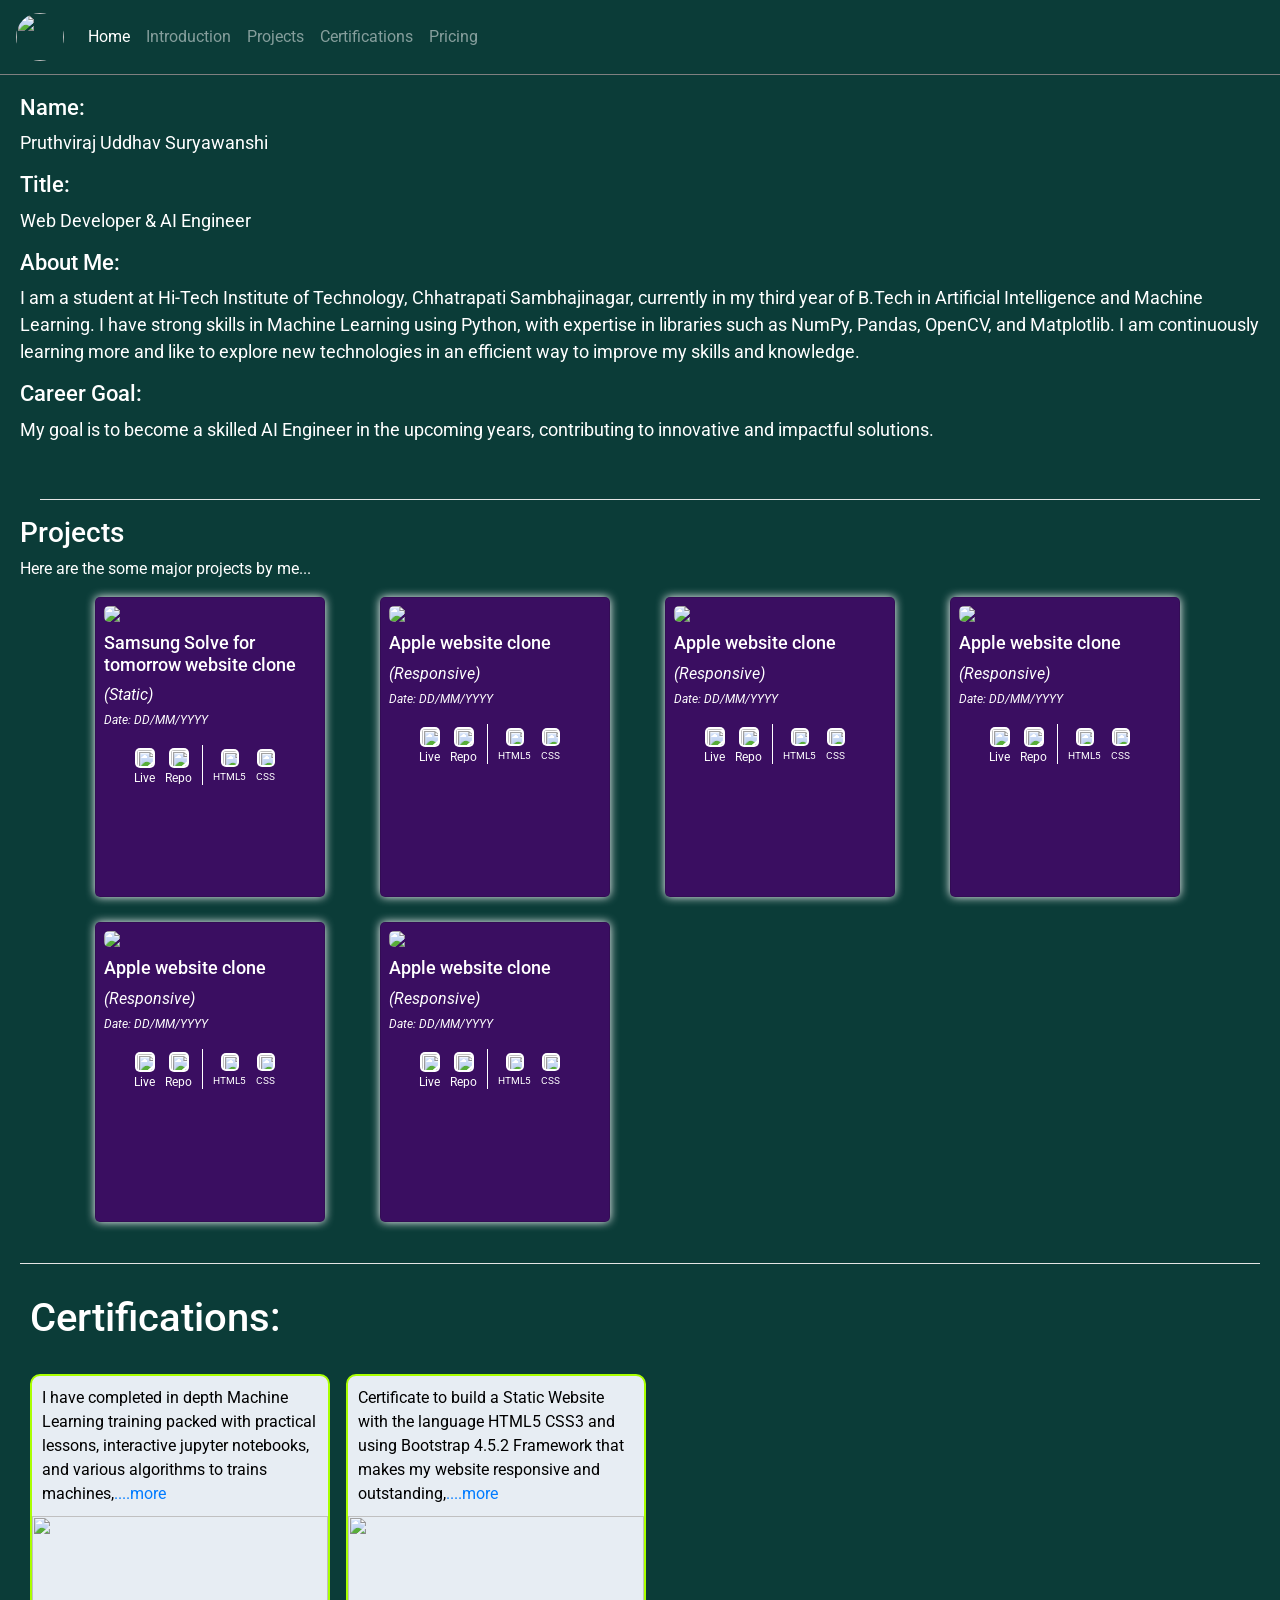
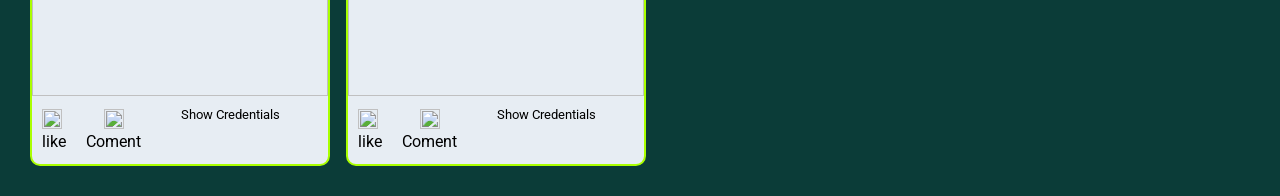
==== porfolio website.html @ 22ed7386 "Add files via upload" ====
<!DOCTYPE html>
<html>

<head> 
    <link rel="stylesheet" href="https://stackpath.bootstrapcdn.com/bootstrap/4.5.2/css/bootstrap.min.css" integrity="sha384-JcKb8q3iqJ61gNV9KGb8thSsNjpSL0n8PARn9HuZOnIxN0hoP+VmmDGMN5t9UJ0Z" crossorigin="anonymous" />
    <link rel="stylesheet" href="Style.css">
    <script src="https://code.jquery.com/jquery-3.5.1.slim.min.js" integrity="sha384-DfXdz2htPH0lsSSs5nCTpuj/zy4C+OGpamoFVy38MVBnE+IbbVYUew+OrCXaRkfj" crossorigin="anonymous"></script>
    <script src="https://cdn.jsdelivr.net/npm/popper.js@1.16.1/dist/umd/popper.min.js" integrity="sha384-9/reFTGAW83EW2RDu2S0VKaIzap3H66lZH81PoYlFhbGU+6BZp6G7niu735Sk7lN" crossorigin="anonymous"></script>
    <script src="https://stackpath.bootstrapcdn.com/bootstrap/4.5.2/js/bootstrap.min.js" integrity="sha384-B4gt1jrGC7Jh4AgTPSdUtOBvfO8shuf57BaghqFfPlYxofvL8/KUEfYiJOMMV+rV" crossorigin="anonymous"></script>

    <title>
        Portfolio website
    </title>
</head>

<body>
    
    <div class="main-content">
        <div>
            <nav class="navbar navbar-expand-lg navbar-dark navbar-bg">
                <a class="navbar-brand nav-image" href="#">
                    <img src="https://res.cloudinary.com/dv4e9ra84/image/upload/v1754597103/Pruthvi_profile_photo_z11ssx.jpg" />
                </a>
                <button class="navbar-toggler navbar-button" type="button" data-toggle="collapse" data-target="#navbarNav" aria-controls="navbarNav" aria-expanded="false" aria-label="Toggle navigation">
                    <span class="navbar-toggler-icon"></span>
                </button>
                <div class="collapse navbar-collapse" id="navbarNav">
                    <ul class="navbar-nav">
                        <li class="nav-item active">
                            <a class="nav-link" href="#">Home <span class="sr-only">(current)</span></a>
                        </li>
                        <li class="nav-item">
                            <a class="nav-link" href="#">Introduction</a>
                        </li>
                        <li class="nav-item">
                            <a class="nav-link" href="#do-section-projects">Projects</a>
                        </li>
                        <li class="nav-item">
                            <a class="nav-link" href="#certifications">Certifications</a>
                        </li>
                        <li class="nav-item">
                            <a class="nav-link" href="#">Pricing</a>
                        </li>
                    </ul>
                </div>
            </nav>
        </div>
 
        <div id="introduction">
            <div class="introduction">
                <div class="details">
                    <h1>Name: </h1>
                    <p>Pruthviraj Uddhav Suryawanshi</p>
                    <h1>Title: </h1>
                    <p>Web Developer & AI Engineer</p>
                    <h1>About Me:</h1>
                    <p>I am a student at Hi-Tech Institute of Technology, Chhatrapati Sambhajinagar, currently in my third year of B.Tech in Artificial Intelligence and Machine Learning. I have strong skills in Machine Learning using Python, with expertise in libraries such as NumPy, Pandas, OpenCV, and Matplotlib. I am continuously learning more and like to explore new technologies in an efficient way to improve my skills and knowledge.</p>
                    <h1>Career Goal:</h1>
                    <p>My goal is to become a skilled AI Engineer in the upcoming years, contributing to innovative and impactful solutions.</p>
                </div>
            </div>
        </div>

         

        <div id="do-section-projects">
            <div class="projects-div">
                <hr>
                <h1>Projects</h1>
                <p>Here are the some major projects by me...</p>
                <div class="container">
                    <div class="row">
                        <div class="col-10 col-lg-4 col-md-5 col-xl-3">
                            <div class="card">
                                <div class="d-flex flex-column">
                                    <img src="https://res.cloudinary.com/dv4e9ra84/image/upload/v1754599072/Screenshot_2025-08-08_020709_fhqlsc.png" />
                                    <div class="card-text">
                                        <h1>Samsung Solve for tomorrow website clone</h1>
                                        <p>(Static)</p>
                                        <p class="date">Date: DD/MM/YYYY</p>
                                    </div>
                                    <div class="git-container d-flex flex-row">
                                        <div class="git-two d-flex">
                                            <div>
                                                <div class="git-live">
                                                    <a href="https://pruthvirajsuryawanshi.github.io/samsung-solve-for-tomorrow-clone/" target="_blank">
                                                        <img src="https://res.cloudinary.com/dv4e9ra84/image/upload/v1754654817/social_rennwi.png" class="git-image" />
                                                        <br>
                                                        <p>Live</p>
                                                    </a>
                                                </div>
                                            </div>
                                            <div>
                                                <div class="git-live">
                                                    <a href="https://github.com/Pruthvirajsuryawanshi/samsung-solve-for-tomorrow-clone" target="_blank">
                                                        <img src="https://res.cloudinary.com/dv4e9ra84/image/upload/v1754654817/social_rennwi.png" class="git-image" />
                                                        <br>
                                                        <p>Repo</p>
                                                    </a>
                                                </div>
                                            </div>
                                        </div>
                                        <div class="vertical-line"></div>
                                        <div class="languages-use d-flex flex-column">
                                            <div class="language-div d-flex flex-row">
                                                <div class="language">
                                                    <img src="https://res.cloudinary.com/dv4e9ra84/image/upload/v1754656137/html_hclgpq.png" class="language-image" />
                                                    <br>
                                                    <p>HTML5</p>
                                                </div>
                                                <div class="language">
                                                    <img src="https://res.cloudinary.com/dv4e9ra84/image/upload/v1754656137/html_hclgpq.png" class="language-image" />
                                                    <br>
                                                    <p>CSS</p>
                                                </div>
                                            </div>
                                        </div>
                                    </div>
                                </div>
                            </div>
                        </div>
                         
                        <div class="col-10 col-lg-4 col-md-5 col-xl-3">
                            <div class="card">
                                <div class="d-flex flex-column">
                                    <img src="https://res.cloudinary.com/dv4e9ra84/image/upload/v1754654319/Screenshot_2025-08-08_172454_yyewd1.png" />
                                    <div class="card-text">
                                        <h1>Apple website clone</h1>
                                        <p>(Responsive)</p>
                                        <p class="date">Date: DD/MM/YYYY</p>
                                    </div>
                                    <div class="git-container d-flex flex-row">
                                        <div class="git-two d-flex">
                                            <div>
                                                <div class="git-live">
                                                    <a href="https://pruthvirajsuryawanshi.github.io/apple.com-clone-website/" target="_blank">
                                                        <img src="https://res.cloudinary.com/dv4e9ra84/image/upload/v1754654817/social_rennwi.png" class="git-image" />
                                                        <br>
                                                        <p>Live</p>
                                                    </a>
                                                </div>
                                            </div>
                                            <div>
                                                <div class="git-live">
                                                    <a href="https://github.com/Pruthvirajsuryawanshi/samsung-solve-for-tomorrow-clone" target="_blank">
                                                        <img src="https://res.cloudinary.com/dv4e9ra84/image/upload/v1754654817/social_rennwi.png" class="git-image" />
                                                        <br>
                                                        <p>Repo</p>
                                                    </a>
                                                </div>
                                            </div>
                                        </div>
                                        <div class="vertical-line"></div>
                                        <div class="languages-use d-flex flex-column">
                                            <div class="language-div d-flex flex-row">
                                                <div class="language">
                                                    <img src="https://res.cloudinary.com/dv4e9ra84/image/upload/v1754656137/html_hclgpq.png" class="language-image" />
                                                    <br>
                                                    <p>HTML5</p>
                                                </div>
                                                <div class="language">
                                                    <img src="https://res.cloudinary.com/dv4e9ra84/image/upload/v1754656137/html_hclgpq.png" class="language-image" />
                                                    <br>
                                                    <p>CSS</p>
                                                </div>
                                            </div>
                                        </div>
                                    </div>
                                </div>
                            </div>
                        </div>
                        <div class="col-10 col-lg-4 col-md-5 col-xl-3">
                            <div class="card">
                                <div class="d-flex flex-column">
                                    <img src="https://res.cloudinary.com/dv4e9ra84/image/upload/v1754654319/Screenshot_2025-08-08_172454_yyewd1.png" />
                                    <div class="card-text">
                                        <h1>Apple website clone</h1>
                                        <p>(Responsive)</p>
                                        <p class="date">Date: DD/MM/YYYY</p>
                                    </div>
                                    <div class="git-container d-flex flex-row">
                                        <div class="git-two d-flex">
                                            <div>
                                                <div class="git-live">
                                                    <a href="https://pruthvirajsuryawanshi.github.io/samsung-solve-for-tomorrow-clone/" target="_blank">
                                                        <img src="https://res.cloudinary.com/dv4e9ra84/image/upload/v1754654817/social_rennwi.png" class="git-image" />
                                                        <br>
                                                        <p>Live</p>
                                                    </a>
                                                </div>
                                            </div>
                                            <div>
                                                <div class="git-live">
                                                    <a href="https://github.com/Pruthvirajsuryawanshi/samsung-solve-for-tomorrow-clone" target="_blank">
                                                        <img src="https://res.cloudinary.com/dv4e9ra84/image/upload/v1754654817/social_rennwi.png" class="git-image" />
                                                        <br>
                                                        <p>Repo</p>
                                                    </a>
                                                </div>
                                            </div>
                                        </div>
                                        <div class="vertical-line"></div>
                                        <div class="languages-use d-flex flex-column">
                                            <div class="language-div d-flex flex-row">
                                                <div class="language">
                                                    <img src="https://res.cloudinary.com/dv4e9ra84/image/upload/v1754656137/html_hclgpq.png" class="language-image" />
                                                    <br>
                                                    <p>HTML5</p>
                                                </div>
                                                <div class="language">
                                                    <img src="https://res.cloudinary.com/dv4e9ra84/image/upload/v1754656137/html_hclgpq.png" class="language-image" />
                                                    <br>
                                                    <p>CSS</p>
                                                </div>
                                            </div>
                                        </div>
                                    </div>
                                </div>
                            </div>
                        </div>
                        <div class="col-10 col-lg-4 col-md-5 col-xl-3">
                            <div class="card">
                                <div class="d-flex flex-column">
                                    <img src="https://res.cloudinary.com/dv4e9ra84/image/upload/v1754654319/Screenshot_2025-08-08_172454_yyewd1.png" />
                                    <div class="card-text">
                                        <h1>Apple website clone</h1>
                                        <p>(Responsive)</p>
                                        <p class="date">Date: DD/MM/YYYY</p>
                                    </div>
                                    <div class="git-container d-flex flex-row">
                                        <div class="git-two d-flex">
                                            <div>
                                                <div class="git-live">
                                                    <a href="https://pruthvirajsuryawanshi.github.io/samsung-solve-for-tomorrow-clone/" target="_blank">
                                                        <img src="https://res.cloudinary.com/dv4e9ra84/image/upload/v1754654817/social_rennwi.png" class="git-image" />
                                                        <br>
                                                        <p>Live</p>
                                                    </a>
                                                </div>
                                            </div>
                                            <div>
                                                <div class="git-live">
                                                    <a href="https://github.com/Pruthvirajsuryawanshi/samsung-solve-for-tomorrow-clone" target="_blank">
                                                        <img src="https://res.cloudinary.com/dv4e9ra84/image/upload/v1754654817/social_rennwi.png" class="git-image" />
                                                        <br>
                                                        <p>Repo</p>
                                                    </a>
                                                </div>
                                            </div>
                                        </div>
                                        <div class="vertical-line"></div>
                                        <div class="languages-use d-flex flex-column">
                                            <div class="language-div d-flex flex-row">
                                                <div class="language">
                                                    <img src="https://res.cloudinary.com/dv4e9ra84/image/upload/v1754656137/html_hclgpq.png" class="language-image" />
                                                    <br>
                                                    <p>HTML5</p>
                                                </div>
                                                <div class="language">
                                                    <img src="https://res.cloudinary.com/dv4e9ra84/image/upload/v1754656137/html_hclgpq.png" class="language-image" />
                                                    <br>
                                                    <p>CSS</p>
                                                </div>
                                            </div>
                                        </div>
                                    </div>
                                </div>
                            </div>
                        </div>
                        <div class="col-10 col-lg-4 col-md-5 col-xl-3">
                            <div class="card">
                                <div class="d-flex flex-column">
                                    <img src="https://res.cloudinary.com/dv4e9ra84/image/upload/v1754654319/Screenshot_2025-08-08_172454_yyewd1.png" />
                                    <div class="card-text">
                                        <h1>Apple website clone</h1>
                                        <p>(Responsive)</p>
                                        <p class="date">Date: DD/MM/YYYY</p>
                                    </div>
                                    <div class="git-container d-flex flex-row">
                                        <div class="git-two d-flex">
                                            <div>
                                                <div class="git-live">
                                                    <a href="https://pruthvirajsuryawanshi.github.io/samsung-solve-for-tomorrow-clone/" target="_blank">
                                                        <img src="https://res.cloudinary.com/dv4e9ra84/image/upload/v1754654817/social_rennwi.png" class="git-image" />
                                                        <br>
                                                        <p>Live</p>
                                                    </a>
                                                </div>
                                            </div>
                                            <div>
                                                <div class="git-live">
                                                    <a href="https://github.com/Pruthvirajsuryawanshi/samsung-solve-for-tomorrow-clone" target="_blank">
                                                        <img src="https://res.cloudinary.com/dv4e9ra84/image/upload/v1754654817/social_rennwi.png" class="git-image" />
                                                        <br>
                                                        <p>Repo</p>
                                                    </a>
                                                </div>
                                            </div>
                                        </div>
                                        <div class="vertical-line"></div>
                                        <div class="languages-use d-flex flex-column">
                                            <div class="language-div d-flex flex-row">
                                                <div class="language">
                                                    <img src="https://res.cloudinary.com/dv4e9ra84/image/upload/v1754656137/html_hclgpq.png" class="language-image" />
                                                    <br>
                                                    <p>HTML5</p>
                                                </div>
                                                <div class="language">
                                                    <img src="https://res.cloudinary.com/dv4e9ra84/image/upload/v1754656137/html_hclgpq.png" class="language-image" />
                                                    <br>
                                                    <p>CSS</p>
                                                </div>
                                            </div>
                                        </div>
                                    </div>
                                </div>
                            </div>
                        </div> 
                        <div class="col-10 col-lg-4 col-md-5 col-xl-3">
                            <div class="card">
                                <div class="d-flex flex-column">
                                    <img src="https://res.cloudinary.com/dv4e9ra84/image/upload/v1754654319/Screenshot_2025-08-08_172454_yyewd1.png" />
                                    <div class="card-text">
                                        <h1>Apple website clone</h1>
                                        <p>(Responsive)</p>
                                        <p class="date">Date: DD/MM/YYYY</p>
                                    </div>
                                    <div class="git-container d-flex flex-row">
                                        <div class="git-two d-flex">
                                            <div>
                                                <div class="git-live">
                                                    <a href="https://pruthvirajsuryawanshi.github.io/samsung-solve-for-tomorrow-clone/" target="_blank">
                                                        <img src="https://res.cloudinary.com/dv4e9ra84/image/upload/v1754654817/social_rennwi.png" class="git-image" />
                                                        <br>
                                                        <p>Live</p>
                                                    </a>
                                                </div>
                                            </div>
                                            <div>
                                                <div class="git-live">
                                                    <a href="https://github.com/Pruthvirajsuryawanshi/samsung-solve-for-tomorrow-clone" target="_blank">
                                                        <img src="https://res.cloudinary.com/dv4e9ra84/image/upload/v1754654817/social_rennwi.png" class="git-image" />
                                                        <br>
                                                        <p>Repo</p>
                                                    </a>
                                                </div>
                                            </div>
                                        </div>
                                        <div class="vertical-line"></div>
                                        <div class="languages-use d-flex flex-column">
                                            <div class="language-div d-flex flex-row">
                                                <div class="language">
                                                    <img src="https://res.cloudinary.com/dv4e9ra84/image/upload/v1754656137/html_hclgpq.png" class="language-image" />
                                                    <br>
                                                    <p>HTML5</p>
                                                </div>
                                                <div class="language">
                                                    <img src="https://res.cloudinary.com/dv4e9ra84/image/upload/v1754656137/html_hclgpq.png" class="language-image" />
                                                    <br>
                                                    <p>CSS</p>
                                                </div>
                                            </div>
                                        </div>
                                    </div>
                                </div>
                            </div>
                        </div> 
                    </div>
                </div>
            </div>
        </div>
    </div>  

    <div id="certifications">
        <hr>
        <div class="certifications">
            <h1>Certifications: </h1>
            <br>
            <div class="container">
                <div class="row">
                    <div col-12>
                        
                    </div>
                </div>
            </div>
            <div class="d-flex flex-row">
                <div class="certifications-card">
                    <p>I have completed in depth Machine Learning training packed with practical lessons, interactive jupyter notebooks, and various algorithms to trains machines,<a href="certification-ml.html">....more</a></p>
                    <img src="https://res.cloudinary.com/dv4e9ra84/image/upload/v1754686713/Machine_Learning_using_Python_page-0001_oy6eg6.jpg"/>
                    <div class="d-flex flex-row">
                        <div class="like d-flex flex-column">
                            <a href="#" class="anchor-for-like">
                            <img src="https://res.cloudinary.com/dv4e9ra84/image/upload/v1754687749/heart_cwgyqg.png" class="like-button"> 
                            </a> 
                            <p class="like-para">like</p>
                        </div>
                        <div class=" coment d-flex flex-column">
                            <a href="#" class="anchor-for-like">
                            <img src="https://res.cloudinary.com/dv4e9ra84/image/upload/v1754688213/coment_khq0wq.png" class="like-button"> 
                            </a> 
                            <p class="like-para">Coment</p>
                        </div>
                        <div class="credentials d-flex flex-row">
                            <p class="credentials-para">Show Credentials</p>
                            <a href="https://www.simplilearn.com/skillup-certificate-landing?token=[base64]&utm_source=shared-certificate&utm_medium=lms&utm_campaign=shared-certificate-promotion&referrer=https%3A%2F%2Flms.simplilearn.com%2Fcourses%2F2789%2FMachine-Learning-using-Python%2Fcertificate%2Fdownload-skillup&%24web_only=true&_branch_match_id=1482284441734518803&_branch_referrer=H4sIAAAAAAAAA8soKSkottLXL87MLcjJ1EssKNDLyczL1k%2FVz%2Ff0dowwMLR0DUuyrytKTUstKsrMS49PKsovL04tsvUBqkpN8cwDANNqYxBBAAAA" target="_blank" class="anchor-for-like">
                                <img src="https://res.cloudinary.com/dv4e9ra84/image/upload/v1754690644/export-document_egdk82.png" class="redirect-logo"> 
                            </a> 
                        </div>
                    </div> 
                </div>
                <div class="certifications-card ml-3">
                    <p>Certificate to build a Static Website with the language HTML5 CSS3 and using Bootstrap 4.5.2 Framework that makes my website responsive and outstanding,<a href="certification-ml.html">....more</a></p>
                    <img src="https://res.cloudinary.com/dv4e9ra84/image/upload/v1754690378/Certificate_Nxt_Wave_Build_Static_Website-1_nbycci.png"/>
                    <div class="icons d-flex flex-row">
                        <div class="like d-flex flex-column">
                            <a href="#" class="anchor-for-like">
                            <img src="https://res.cloudinary.com/dv4e9ra84/image/upload/v1754687749/heart_cwgyqg.png" class="like-button"> 
                            </a> 
                            <p class="like-para">like</p>
                        </div>
                        <div class=" coment d-flex flex-column">
                            <a href="#" class="anchor-for-like">
                            <img src="https://res.cloudinary.com/dv4e9ra84/image/upload/v1754688213/coment_khq0wq.png" class="like-button"> 
                            </a> 
                            <p class="like-para">Coment</p>
                        </div>
                        <div class="credentials d-flex flex-row">
                            <p class="credentials-para">Show Credentials</p>
                            <a href="https://certificates.ccbp.in/academy/static-website?id=ZKBAFQFRPQ" target="_blank" class="anchor-for-like">
                                <img src="https://res.cloudinary.com/dv4e9ra84/image/upload/v1754690644/export-document_egdk82.png" class="redirect-logo"> 
                            </a> 
                        </div>
                    </div> 
                </div>
            </div> 
        </div>
    </div>  
    <script type="text/javascript" src="https://d2clawv67efefq.cloudfront.net/ccbp-static-website/js/ccbp-ui-kit.js"></script>
</body>

</html>
---- Style.css ----
@import url('https://fonts.googleapis.com/css2?family=Bree+Serif&family=Caveat:wght@400;700&family=Lobster&family=Monoton&family=Open+Sans:ital,wght@0,400;0,700;1,400;1,700&family=Playfair+Display+SC:ital,wght@0,400;0,700;1,700&family=Playfair+Display:ital,wght@0,400;0,700;1,700&family=Roboto:ital,wght@0,400;0,700;1,400;1,700&family=Source+Sans+Pro:ital,wght@0,400;0,700;1,700&family=Work+Sans:ital,wght@0,400;0,700;1,700&display=swap');



body {
    width: 100%;
    min-height: 100vh;
    background-color: rgb(11, 60, 56);
}

.nav-image img {
    height: 48px;
    width: 48px;
    border-radius: 50px;
}
 
.navbar-button {
    margin: 10px !important;
}

.nav-item { 
    color: white !important; 
}
.nav-item img{
    height: 30px;
    width: 30px;
}
.navbar-bg {
    background-color: rgb(11, 60, 56);
    border: 1px solid gray;
    border-right: 0px;
    border-left: 0px;
    border-top: 0px;
}

.projects-div {
    margin-top: 20px;
    color: white;
    margin-left: 20px;
}

.projects-div h1 {
    font-size: 28px;
}

.card img {
    border-radius: 5px;
}

.card {  
    height: 300px;
    width: 90%;
    border-radius: 5px;
    margin-bottom: 25px !important;
    color: white;
    padding: 8px;
    background-color: rgb(58, 14, 97);
    box-shadow: 0px 0px 10px; 
}

.card-text {
    margin-top: 10px;
}

.card-text p {
    font-style: italic;
}

.card-text h1 {
    font-size: 18px;
}

.date {
    margin-top: -12px;
    font-size: 12px;
}

.git-container {   
    justify-content: center;
    align-content: center;
    text-align: center;
}

.git-image {
    height: 20px;
    width: 20px;
    background-color: white;
    padding: 2px;
}

.git-live {
    text-align: center;
    margin-right: 10px;
    justify-content: center;
    align-items: center;
}

.git-live p {
    color: white;
    text-decoration: None;
    font-size: 12px;
}

.vertical-line {
    border-left: 1px solid white;
    height: 40px;
}

.languages-use h1 {
    font-size: 11px;
    margin-top: 0px;
}

.language-image {
    height: 18px;
    width: 18px;
    background-color: white;
    padding: 2px;
}

.language-div {
    margin-left: 10px;
}

.language p {
    font-size: 10px;
    text-decoration: none;
    color: white;
}

.language {
    margin-right: 10px;
    justify-content: center;
    align-items: center;
}
 
 
.introduction h1 {
    font-size: 22px;
}
.introduction p {
    font-size: 18px;
}
.details {
    padding: 20px;
    color: white;

}

hr {
    background-color: white;
    margin-right: 20px;
    margin-left: 20px;
    
}
 
.certifications {
    color: WHITE;
    margin: 30px;
}
.certifications-card {
    border: 2px solid rgb(170, 255, 0);
    border-radius: 10px;
    color: black;
    height: cover;
    width: 300px;
    background-color: rgb(231, 237, 243);
}
.certifications-card p {
    margin: 10px;
}
.certifications img {
    padding: 0px;
    height: 180px;
    width: 100%;
}  
.anchor-for-like {
    margin: 10px;
    border: 0px ; 
}
.anchor-for-like img { 
    height: 20px;
    width: 20px;
}
.like-para {
    margin-top: -10px !important;
}
.coment {
    text-align: center;
}
 
.credentials-para {
    text-decoration: none;
    color: black; 
    font-size: 13px;
}
.credentials img{ 
    height: 15px;
    width: 15px;
}
.credentials {
    margin-left: 20px ;
    margin-top: -30px;
    justify-content: center;
    align-items: center;
    align-content: center;
}
.footer img{
    height: 24px;
    width: 24px;
}
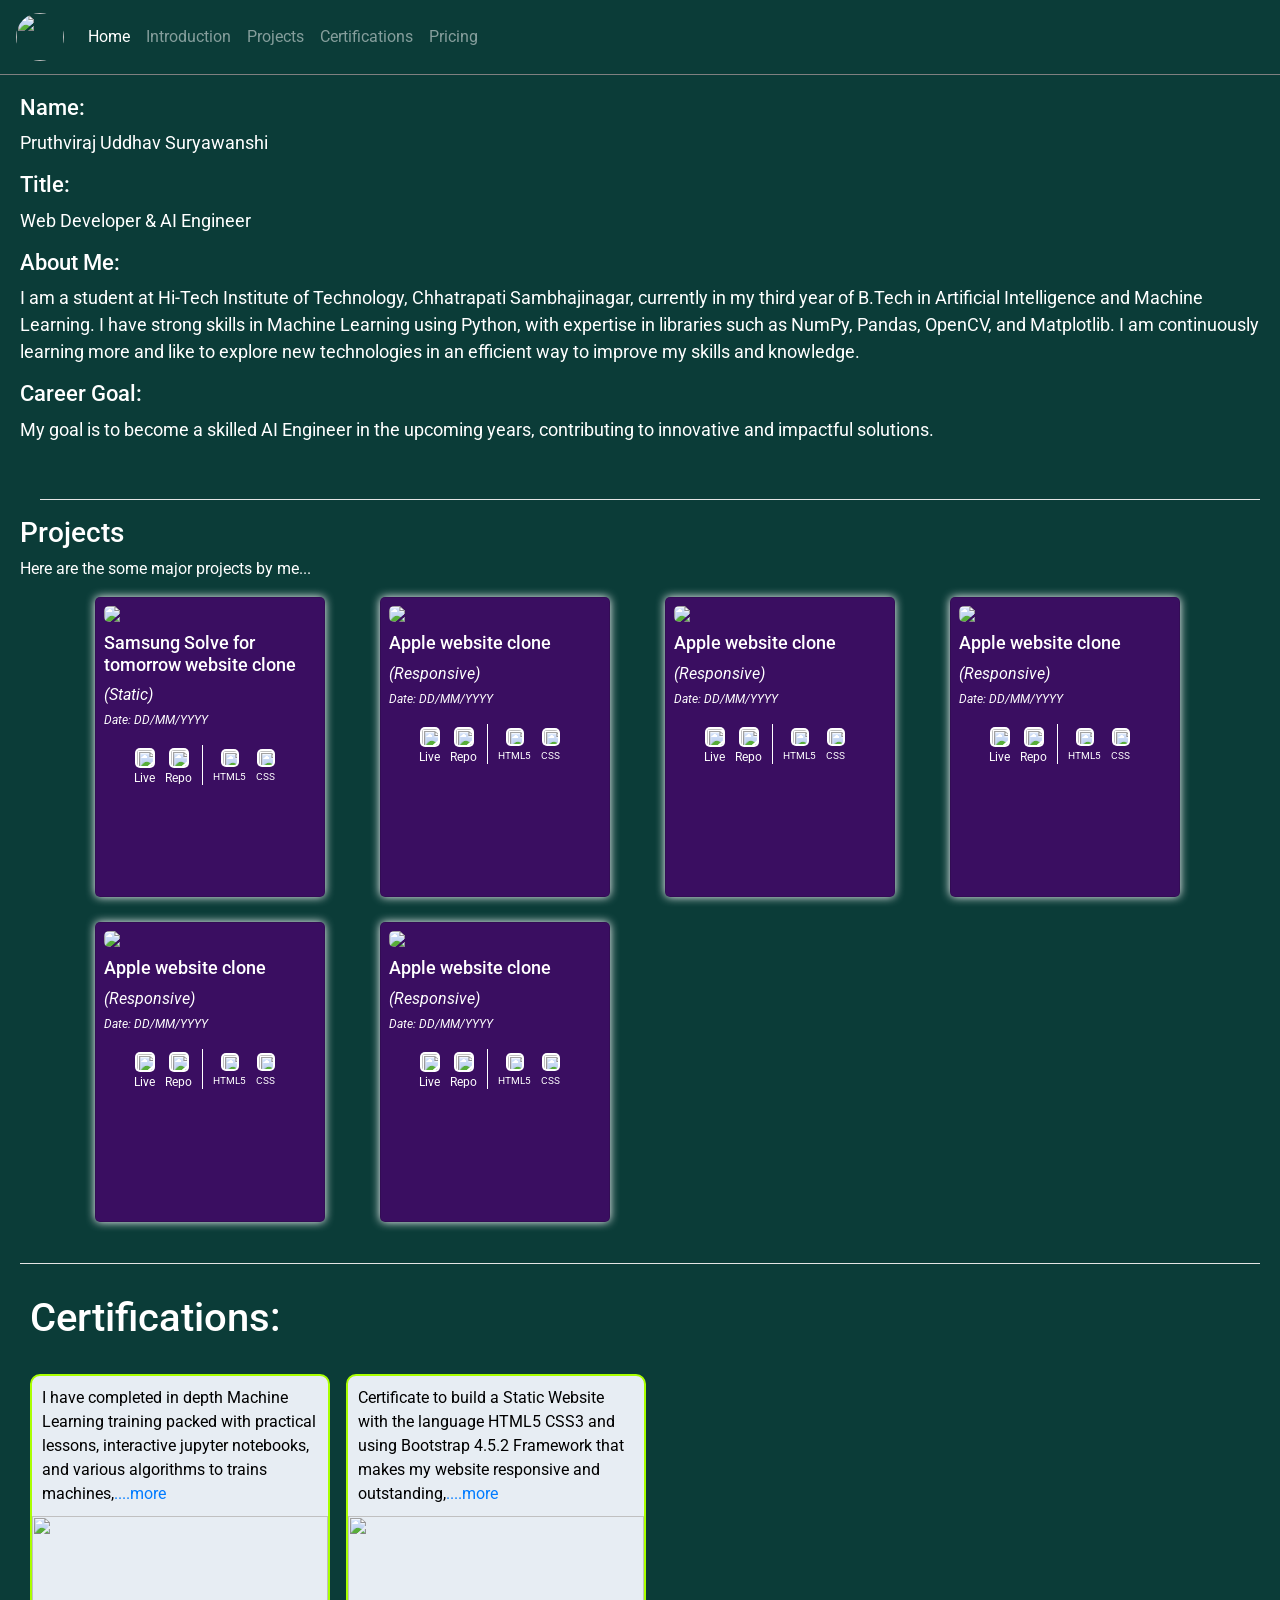
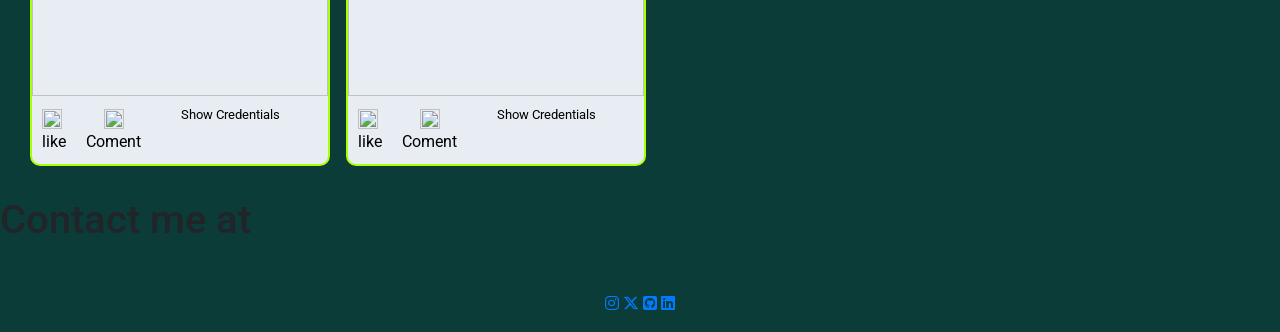
==== commit 2aa7d8fa: "Update porfolio website.html" ====
--- a/porfolio website.html
+++ b/porfolio website.html
@@ -1,13 +1,16 @@
 <!DOCTYPE html>
 <html>
 
-<head> 
+<head>  
+    <link rel="stylesheet" href="https://cdnjs.cloudflare.com/ajax/libs/font-awesome/6.5.1/css/all.min.css">
+ 
+
     <link rel="stylesheet" href="https://stackpath.bootstrapcdn.com/bootstrap/4.5.2/css/bootstrap.min.css" integrity="sha384-JcKb8q3iqJ61gNV9KGb8thSsNjpSL0n8PARn9HuZOnIxN0hoP+VmmDGMN5t9UJ0Z" crossorigin="anonymous" />
     <link rel="stylesheet" href="Style.css">
     <script src="https://code.jquery.com/jquery-3.5.1.slim.min.js" integrity="sha384-DfXdz2htPH0lsSSs5nCTpuj/zy4C+OGpamoFVy38MVBnE+IbbVYUew+OrCXaRkfj" crossorigin="anonymous"></script>
     <script src="https://cdn.jsdelivr.net/npm/popper.js@1.16.1/dist/umd/popper.min.js" integrity="sha384-9/reFTGAW83EW2RDu2S0VKaIzap3H66lZH81PoYlFhbGU+6BZp6G7niu735Sk7lN" crossorigin="anonymous"></script>
     <script src="https://stackpath.bootstrapcdn.com/bootstrap/4.5.2/js/bootstrap.min.js" integrity="sha384-B4gt1jrGC7Jh4AgTPSdUtOBvfO8shuf57BaghqFfPlYxofvL8/KUEfYiJOMMV+rV" crossorigin="anonymous"></script>
-
+    <script src="https://kit.fontawesome.com/8b4b7815e2.js" crossorigin="anonymous"></script>
     <title>
         Portfolio website
     </title>
@@ -228,7 +231,7 @@
                                         <p class="date">Date: DD/MM/YYYY</p>
                                     </div>
                                     <div class="git-container d-flex flex-row">
-                                        <div class="git-two d-flex">
+                                        <div class="git-two d-flex ">
                                             <div>
                                                 <div class="git-live">
                                                     <a href="https://pruthvirajsuryawanshi.github.io/samsung-solve-for-tomorrow-clone/" target="_blank">
@@ -369,73 +372,92 @@
                 </div>
             </div>
         </div>
-    </div>  
-
-    <div id="certifications">
-        <hr>
-        <div class="certifications">
-            <h1>Certifications: </h1>
-            <br>
-            <div class="container">
+
+        
+        <div id="certifications">
+            <hr>
+            <div class="certifications">
+                <h1>Certifications: </h1>
+                <br>
+                <div class="container">
+                    <div class="row">
+                        <div col-12>
+                            
+                        </div>
+                    </div>
+                </div>
+                <div class="d-flex flex-row">
+                    <div class="certifications-card">
+                        <p>I have completed in depth Machine Learning training packed with practical lessons, interactive jupyter notebooks, and various algorithms to trains machines,<a href="certification-ml.html">....more</a></p>
+                        <img src="https://res.cloudinary.com/dv4e9ra84/image/upload/v1754686713/Machine_Learning_using_Python_page-0001_oy6eg6.jpg"/>
+                        <div class="d-flex flex-row">
+                            <div class="like d-flex flex-column">
+                                <a href="#" class="anchor-for-like">
+                                <img src="https://res.cloudinary.com/dv4e9ra84/image/upload/v1754687749/heart_cwgyqg.png" class="like-button"> 
+                                </a> 
+                                <p class="like-para">like</p>
+                            </div>
+                            <div class=" coment d-flex flex-column">
+                                <a href="#" class="anchor-for-like">
+                                <img src="https://res.cloudinary.com/dv4e9ra84/image/upload/v1754688213/coment_khq0wq.png" class="like-button"> 
+                                </a> 
+                                <p class="like-para">Coment</p>
+                            </div>
+                            <div class="credentials d-flex flex-row">
+                                <p class="credentials-para">Show Credentials</p>
+                                <a href="https://www.simplilearn.com/skillup-certificate-landing?token=[base64]&utm_source=shared-certificate&utm_medium=lms&utm_campaign=shared-certificate-promotion&referrer=https%3A%2F%2Flms.simplilearn.com%2Fcourses%2F2789%2FMachine-Learning-using-Python%2Fcertificate%2Fdownload-skillup&%24web_only=true&_branch_match_id=1482284441734518803&_branch_referrer=H4sIAAAAAAAAA8soKSkottLXL87MLcjJ1EssKNDLyczL1k%2FVz%2Ff0dowwMLR0DUuyrytKTUstKsrMS49PKsovL04tsvUBqkpN8cwDANNqYxBBAAAA" target="_blank" class="anchor-for-like">
+                                    <img src="https://res.cloudinary.com/dv4e9ra84/image/upload/v1754690644/export-document_egdk82.png" class="redirect-logo"> 
+                                </a> 
+                            </div>
+                        </div> 
+                    </div>
+                    <div class="certifications-card ml-3">
+                        <p>Certificate to build a Static Website with the language HTML5 CSS3 and using Bootstrap 4.5.2 Framework that makes my website responsive and outstanding,<a href="certification-ml.html">....more</a></p>
+                        <img src="https://res.cloudinary.com/dv4e9ra84/image/upload/v1754690378/Certificate_Nxt_Wave_Build_Static_Website-1_nbycci.png"/>
+                        <div class="icons d-flex flex-row">
+                            <div class="like d-flex flex-column">
+                                <a href="#" class="anchor-for-like">
+                                <img src="https://res.cloudinary.com/dv4e9ra84/image/upload/v1754687749/heart_cwgyqg.png" class="like-button"> 
+                                </a> 
+                                <p class="like-para">like</p>
+                            </div>
+                            <div class=" coment d-flex flex-column">
+                                <a href="#" class="anchor-for-like">
+                                <img src="https://res.cloudinary.com/dv4e9ra84/image/upload/v1754688213/coment_khq0wq.png" class="like-button"> 
+                                </a> 
+                                <p class="like-para">Coment</p>
+                            </div>
+                            <div class="credentials d-flex flex-row">
+                                <p class="credentials-para">Show Credentials</p>
+                                <a href="https://certificates.ccbp.in/academy/static-website?id=ZKBAFQFRPQ" target="_blank" class="anchor-for-like">
+                                    <img src="https://res.cloudinary.com/dv4e9ra84/image/upload/v1754690644/export-document_egdk82.png" class="redirect-logo"> 
+                                </a> 
+                            </div>
+                        </div> 
+                    </div>
+                </div> 
+            </div>
+        </div>
+
+        <div id="contact me at">
+            <div class="conatainer">
                 <div class="row">
-                    <div col-12>
-                        
+                    <div class="contact col-12">
+                        <h1>Contact me at</h1>
+                        <div class="text-center mt-5 mb-3">
+                            <a href="https://www.instagram.com/pruthvii2109/" target="_blank"><i class="fa-brands fa-instagram"></i></a>
+                            <a href="https://x.com/pruthvii2109" target="_blank"><i class="fa-brands fa-x-twitter"></i></a>
+                            <a href="https://github.com/Pruthvirajsuryawanshi" target="_blank"><i class="fa-brands fa-square-github"></i></a>
+                            <a href="https://www.linkedin.com/in/pruthviraj-suryawanshi/" target="_blank"> <i class="fa-brands fa-linkedin"></i></a> 
+                        </div>
                     </div>
                 </div>
             </div>
-            <div class="d-flex flex-row">
-                <div class="certifications-card">
-                    <p>I have completed in depth Machine Learning training packed with practical lessons, interactive jupyter notebooks, and various algorithms to trains machines,<a href="certification-ml.html">....more</a></p>
-                    <img src="https://res.cloudinary.com/dv4e9ra84/image/upload/v1754686713/Machine_Learning_using_Python_page-0001_oy6eg6.jpg"/>
-                    <div class="d-flex flex-row">
-                        <div class="like d-flex flex-column">
-                            <a href="#" class="anchor-for-like">
-                            <img src="https://res.cloudinary.com/dv4e9ra84/image/upload/v1754687749/heart_cwgyqg.png" class="like-button"> 
-                            </a> 
-                            <p class="like-para">like</p>
-                        </div>
-                        <div class=" coment d-flex flex-column">
-                            <a href="#" class="anchor-for-like">
-                            <img src="https://res.cloudinary.com/dv4e9ra84/image/upload/v1754688213/coment_khq0wq.png" class="like-button"> 
-                            </a> 
-                            <p class="like-para">Coment</p>
-                        </div>
-                        <div class="credentials d-flex flex-row">
-                            <p class="credentials-para">Show Credentials</p>
-                            <a href="https://www.simplilearn.com/skillup-certificate-landing?token=[base64]&utm_source=shared-certificate&utm_medium=lms&utm_campaign=shared-certificate-promotion&referrer=https%3A%2F%2Flms.simplilearn.com%2Fcourses%2F2789%2FMachine-Learning-using-Python%2Fcertificate%2Fdownload-skillup&%24web_only=true&_branch_match_id=1482284441734518803&_branch_referrer=H4sIAAAAAAAAA8soKSkottLXL87MLcjJ1EssKNDLyczL1k%2FVz%2Ff0dowwMLR0DUuyrytKTUstKsrMS49PKsovL04tsvUBqkpN8cwDANNqYxBBAAAA" target="_blank" class="anchor-for-like">
-                                <img src="https://res.cloudinary.com/dv4e9ra84/image/upload/v1754690644/export-document_egdk82.png" class="redirect-logo"> 
-                            </a> 
-                        </div>
-                    </div> 
-                </div>
-                <div class="certifications-card ml-3">
-                    <p>Certificate to build a Static Website with the language HTML5 CSS3 and using Bootstrap 4.5.2 Framework that makes my website responsive and outstanding,<a href="certification-ml.html">....more</a></p>
-                    <img src="https://res.cloudinary.com/dv4e9ra84/image/upload/v1754690378/Certificate_Nxt_Wave_Build_Static_Website-1_nbycci.png"/>
-                    <div class="icons d-flex flex-row">
-                        <div class="like d-flex flex-column">
-                            <a href="#" class="anchor-for-like">
-                            <img src="https://res.cloudinary.com/dv4e9ra84/image/upload/v1754687749/heart_cwgyqg.png" class="like-button"> 
-                            </a> 
-                            <p class="like-para">like</p>
-                        </div>
-                        <div class=" coment d-flex flex-column">
-                            <a href="#" class="anchor-for-like">
-                            <img src="https://res.cloudinary.com/dv4e9ra84/image/upload/v1754688213/coment_khq0wq.png" class="like-button"> 
-                            </a> 
-                            <p class="like-para">Coment</p>
-                        </div>
-                        <div class="credentials d-flex flex-row">
-                            <p class="credentials-para">Show Credentials</p>
-                            <a href="https://certificates.ccbp.in/academy/static-website?id=ZKBAFQFRPQ" target="_blank" class="anchor-for-like">
-                                <img src="https://res.cloudinary.com/dv4e9ra84/image/upload/v1754690644/export-document_egdk82.png" class="redirect-logo"> 
-                            </a> 
-                        </div>
-                    </div> 
-                </div>
-            </div> 
         </div>
+
     </div>  
+ 
     <script type="text/javascript" src="https://d2clawv67efefq.cloudfront.net/ccbp-static-website/js/ccbp-ui-kit.js"></script>
 </body>
 
-</html>+</html>
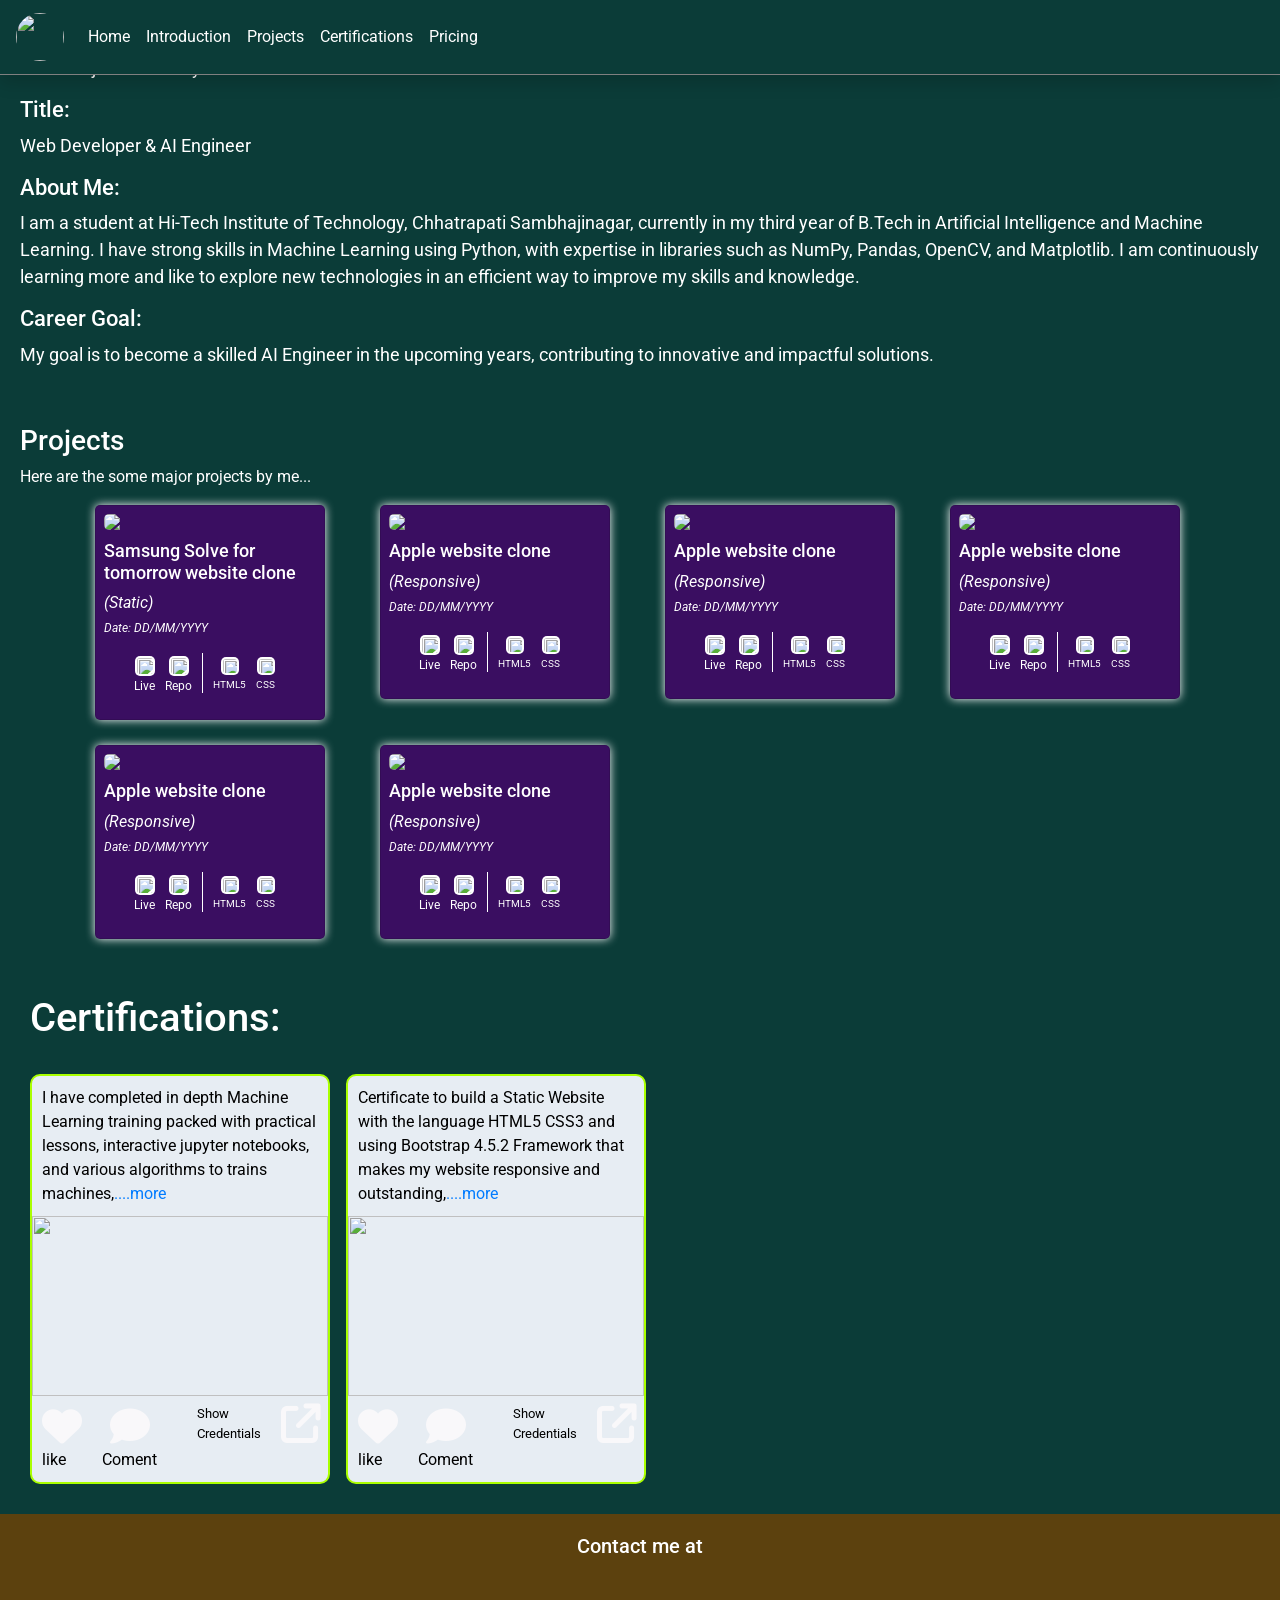
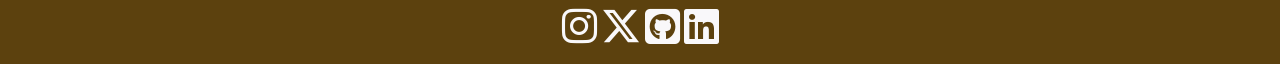
==== commit 891840c2: "Update porfolio website.html more styling and interactivity" ====
--- a/porfolio website.html
+++ b/porfolio website.html
@@ -20,7 +20,7 @@
     
     <div class="main-content">
         <div>
-            <nav class="navbar navbar-expand-lg navbar-dark navbar-bg">
+            <nav class="navbar shadow fixed-top navbar-expand-lg navbar-dark navbar-bg">
                 <a class="navbar-brand nav-image" href="#">
                     <img src="https://res.cloudinary.com/dv4e9ra84/image/upload/v1754597103/Pruthvi_profile_photo_z11ssx.jpg" />
                 </a>
@@ -68,7 +68,7 @@
 
         <div id="do-section-projects">
             <div class="projects-div">
-                <hr>
+                <div class="hr"></div>
                 <h1>Projects</h1>
                 <p>Here are the some major projects by me...</p>
                 <div class="container">
@@ -372,41 +372,33 @@
                 </div>
             </div>
         </div>
-
-        
-        <div id="certifications">
-            <hr>
+ 
+        <div id="certifications"> 
             <div class="certifications">
                 <h1>Certifications: </h1>
                 <br>
-                <div class="container">
-                    <div class="row">
-                        <div col-12>
-                            
-                        </div>
-                    </div>
-                </div>
+                 
                 <div class="d-flex flex-row">
-                    <div class="certifications-card">
+                    <div class="certifications-card ">
                         <p>I have completed in depth Machine Learning training packed with practical lessons, interactive jupyter notebooks, and various algorithms to trains machines,<a href="certification-ml.html">....more</a></p>
                         <img src="https://res.cloudinary.com/dv4e9ra84/image/upload/v1754686713/Machine_Learning_using_Python_page-0001_oy6eg6.jpg"/>
                         <div class="d-flex flex-row">
                             <div class="like d-flex flex-column">
                                 <a href="#" class="anchor-for-like">
-                                <img src="https://res.cloudinary.com/dv4e9ra84/image/upload/v1754687749/heart_cwgyqg.png" class="like-button"> 
+                                <i class="fa-solid fa-heart"></i>
                                 </a> 
                                 <p class="like-para">like</p>
                             </div>
                             <div class=" coment d-flex flex-column">
                                 <a href="#" class="anchor-for-like">
-                                <img src="https://res.cloudinary.com/dv4e9ra84/image/upload/v1754688213/coment_khq0wq.png" class="like-button"> 
+                               <i class="fa-solid fa-comment"></i>
                                 </a> 
                                 <p class="like-para">Coment</p>
                             </div>
                             <div class="credentials d-flex flex-row">
                                 <p class="credentials-para">Show Credentials</p>
                                 <a href="https://www.simplilearn.com/skillup-certificate-landing?token=[base64]&utm_source=shared-certificate&utm_medium=lms&utm_campaign=shared-certificate-promotion&referrer=https%3A%2F%2Flms.simplilearn.com%2Fcourses%2F2789%2FMachine-Learning-using-Python%2Fcertificate%2Fdownload-skillup&%24web_only=true&_branch_match_id=1482284441734518803&_branch_referrer=H4sIAAAAAAAAA8soKSkottLXL87MLcjJ1EssKNDLyczL1k%2FVz%2Ff0dowwMLR0DUuyrytKTUstKsrMS49PKsovL04tsvUBqkpN8cwDANNqYxBBAAAA" target="_blank" class="anchor-for-like">
-                                    <img src="https://res.cloudinary.com/dv4e9ra84/image/upload/v1754690644/export-document_egdk82.png" class="redirect-logo"> 
+                                    <i class="fa-solid fa-arrow-up-right-from-square"></i>
                                 </a> 
                             </div>
                         </div> 
@@ -417,20 +409,20 @@
                         <div class="icons d-flex flex-row">
                             <div class="like d-flex flex-column">
                                 <a href="#" class="anchor-for-like">
-                                <img src="https://res.cloudinary.com/dv4e9ra84/image/upload/v1754687749/heart_cwgyqg.png" class="like-button"> 
+                                 <i class="fa-solid fa-heart"></i>
                                 </a> 
                                 <p class="like-para">like</p>
                             </div>
                             <div class=" coment d-flex flex-column">
                                 <a href="#" class="anchor-for-like">
-                                <img src="https://res.cloudinary.com/dv4e9ra84/image/upload/v1754688213/coment_khq0wq.png" class="like-button"> 
+                                <i class="fa-solid fa-comment"></i>
                                 </a> 
                                 <p class="like-para">Coment</p>
                             </div>
                             <div class="credentials d-flex flex-row">
                                 <p class="credentials-para">Show Credentials</p>
                                 <a href="https://certificates.ccbp.in/academy/static-website?id=ZKBAFQFRPQ" target="_blank" class="anchor-for-like">
-                                    <img src="https://res.cloudinary.com/dv4e9ra84/image/upload/v1754690644/export-document_egdk82.png" class="redirect-logo"> 
+                                   <i class="fa-solid fa-arrow-up-right-from-square"></i>
                                 </a> 
                             </div>
                         </div> 
--- a/Style.css
+++ b/Style.css
@@ -48,7 +48,7 @@
 }
 
 .card {  
-    height: 300px;
+    height: cover;
     width: 90%;
     border-radius: 5px;
     margin-bottom: 25px !important;
@@ -57,6 +57,9 @@
     background-color: rgb(58, 14, 97);
     box-shadow: 0px 0px 10px; 
 }
+.nav-link {
+    color: white !important;
+}
 
 .card-text {
     margin-top: 10px;
@@ -78,7 +81,7 @@
 .git-container {   
     justify-content: center;
     align-content: center;
-    text-align: center;
+    text-align: center; 
 }
 
 .git-image {
@@ -208,4 +211,17 @@
 .footer img{
     height: 24px;
     width: 24px;
-}+}
+.contact {
+    background-color: rgb(92, 65, 14);
+}
+.contact h1{
+    color: white;
+    margin: 20px;
+    font-size: 20px;
+    text-align: center;
+}
+i {
+    color: rgb(249, 248, 250);
+    font-size: 40px;
+}
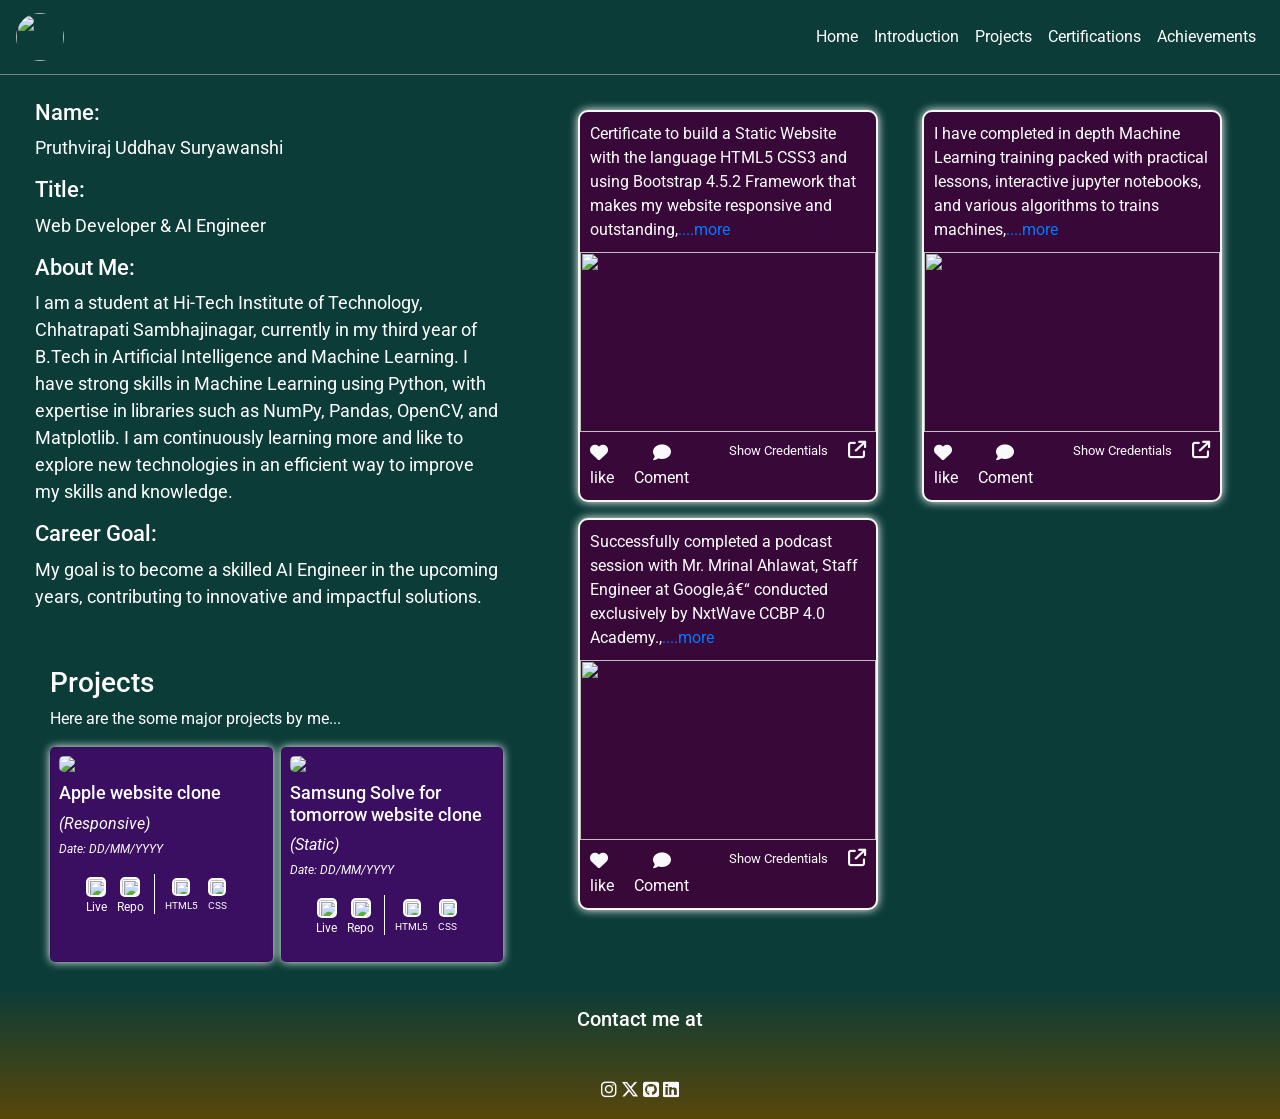
==== commit c3c654df: "layout updated updated layout added some more content" ====
--- a/porfolio website.html
+++ b/porfolio website.html
@@ -1,120 +1,177 @@
 <!DOCTYPE html>
 <html>
 
-<head>  
+<head>
     <link rel="stylesheet" href="https://cdnjs.cloudflare.com/ajax/libs/font-awesome/6.5.1/css/all.min.css">
- 
-
     <link rel="stylesheet" href="https://stackpath.bootstrapcdn.com/bootstrap/4.5.2/css/bootstrap.min.css" integrity="sha384-JcKb8q3iqJ61gNV9KGb8thSsNjpSL0n8PARn9HuZOnIxN0hoP+VmmDGMN5t9UJ0Z" crossorigin="anonymous" />
     <link rel="stylesheet" href="Style.css">
     <script src="https://code.jquery.com/jquery-3.5.1.slim.min.js" integrity="sha384-DfXdz2htPH0lsSSs5nCTpuj/zy4C+OGpamoFVy38MVBnE+IbbVYUew+OrCXaRkfj" crossorigin="anonymous"></script>
     <script src="https://cdn.jsdelivr.net/npm/popper.js@1.16.1/dist/umd/popper.min.js" integrity="sha384-9/reFTGAW83EW2RDu2S0VKaIzap3H66lZH81PoYlFhbGU+6BZp6G7niu735Sk7lN" crossorigin="anonymous"></script>
     <script src="https://stackpath.bootstrapcdn.com/bootstrap/4.5.2/js/bootstrap.min.js" integrity="sha384-B4gt1jrGC7Jh4AgTPSdUtOBvfO8shuf57BaghqFfPlYxofvL8/KUEfYiJOMMV+rV" crossorigin="anonymous"></script>
     <script src="https://kit.fontawesome.com/8b4b7815e2.js" crossorigin="anonymous"></script>
+
     <title>
         Portfolio website
     </title>
+
 </head>
 
+
+
 <body>
-    
+    <div>
+        <nav class="navbar fixed-top navbar-expand-lg navbar-light navbar-bg">
+            <a class="navbar-brand nav-image" href="#">
+                <img src="https://res.cloudinary.com/dv4e9ra84/image/upload/v1754597103/Pruthvi_profile_photo_z11ssx.jpg" />
+            </a>
+            <button class="navbar-toggler" type="button" data-toggle="collapse" data-target="#navbarNav" aria-controls="navbarNav" aria-expanded="false" aria-label="Toggle navigation">
+                <span class="navbar-toggler-icon"></span>
+            </button>
+            <div class="collapse navbar-collapse" id="navbarNav">
+                <ul class="navbar-nav ml-auto">
+                    <li class="nav-item active">
+                        <a class="nav-link" href="#">Home<span class="sr-only">(current)</span></a>
+                    </li>
+                    <li class="nav-item">
+                        <a class="nav-link" href="#">Introduction</a>
+                    </li>
+                    <li class="nav-item">
+                        <a class="nav-link" href="#">Projects</a>
+                    </li>
+                    <li class="nav-item">
+                        <a class="nav-link" href="#">Certifications</a>
+                    </li>
+                    <li class="nav-item">
+                        <a class="nav-link" href="#">Achievements</a>
+                    </li>
+                </ul>
+            </div>
+        </nav>
+    </div>
+
     <div class="main-content">
-        <div>
-            <nav class="navbar shadow fixed-top navbar-expand-lg navbar-dark navbar-bg">
-                <a class="navbar-brand nav-image" href="#">
-                    <img src="https://res.cloudinary.com/dv4e9ra84/image/upload/v1754597103/Pruthvi_profile_photo_z11ssx.jpg" />
-                </a>
-                <button class="navbar-toggler navbar-button" type="button" data-toggle="collapse" data-target="#navbarNav" aria-controls="navbarNav" aria-expanded="false" aria-label="Toggle navigation">
-                    <span class="navbar-toggler-icon"></span>
-                </button>
-                <div class="collapse navbar-collapse" id="navbarNav">
-                    <ul class="navbar-nav">
-                        <li class="nav-item active">
-                            <a class="nav-link" href="#">Home <span class="sr-only">(current)</span></a>
-                        </li>
-                        <li class="nav-item">
-                            <a class="nav-link" href="#">Introduction</a>
-                        </li>
-                        <li class="nav-item">
-                            <a class="nav-link" href="#do-section-projects">Projects</a>
-                        </li>
-                        <li class="nav-item">
-                            <a class="nav-link" href="#certifications">Certifications</a>
-                        </li>
-                        <li class="nav-item">
-                            <a class="nav-link" href="#">Pricing</a>
-                        </li>
-                    </ul>
-                </div>
-            </nav>
-        </div>
- 
-        <div id="introduction">
-            <div class="introduction">
-                <div class="details">
-                    <h1>Name: </h1>
-                    <p>Pruthviraj Uddhav Suryawanshi</p>
-                    <h1>Title: </h1>
-                    <p>Web Developer & AI Engineer</p>
-                    <h1>About Me:</h1>
-                    <p>I am a student at Hi-Tech Institute of Technology, Chhatrapati Sambhajinagar, currently in my third year of B.Tech in Artificial Intelligence and Machine Learning. I have strong skills in Machine Learning using Python, with expertise in libraries such as NumPy, Pandas, OpenCV, and Matplotlib. I am continuously learning more and like to explore new technologies in an efficient way to improve my skills and knowledge.</p>
-                    <h1>Career Goal:</h1>
-                    <p>My goal is to become a skilled AI Engineer in the upcoming years, contributing to innovative and impactful solutions.</p>
-                </div>
-            </div>
-        </div>
-
-         
-
-        <div id="do-section-projects">
-            <div class="projects-div">
-                <div class="hr"></div>
-                <h1>Projects</h1>
-                <p>Here are the some major projects by me...</p>
-                <div class="container">
-                    <div class="row">
-                        <div class="col-10 col-lg-4 col-md-5 col-xl-3">
-                            <div class="card">
-                                <div class="d-flex flex-column">
-                                    <img src="https://res.cloudinary.com/dv4e9ra84/image/upload/v1754599072/Screenshot_2025-08-08_020709_fhqlsc.png" />
-                                    <div class="card-text">
-                                        <h1>Samsung Solve for tomorrow website clone</h1>
-                                        <p>(Static)</p>
-                                        <p class="date">Date: DD/MM/YYYY</p>
-                                    </div>
-                                    <div class="git-container d-flex flex-row">
-                                        <div class="git-two d-flex">
-                                            <div>
-                                                <div class="git-live">
-                                                    <a href="https://pruthvirajsuryawanshi.github.io/samsung-solve-for-tomorrow-clone/" target="_blank">
-                                                        <img src="https://res.cloudinary.com/dv4e9ra84/image/upload/v1754654817/social_rennwi.png" class="git-image" />
-                                                        <br>
-                                                        <p>Live</p>
-                                                    </a>
-                                                </div>
-                                            </div>
-                                            <div>
-                                                <div class="git-live">
-                                                    <a href="https://github.com/Pruthvirajsuryawanshi/samsung-solve-for-tomorrow-clone" target="_blank">
-                                                        <img src="https://res.cloudinary.com/dv4e9ra84/image/upload/v1754654817/social_rennwi.png" class="git-image" />
-                                                        <br>
-                                                        <p>Repo</p>
-                                                    </a>
-                                                </div>
-                                            </div>
-                                        </div>
-                                        <div class="vertical-line"></div>
-                                        <div class="languages-use d-flex flex-column">
-                                            <div class="language-div d-flex flex-row">
-                                                <div class="language">
-                                                    <img src="https://res.cloudinary.com/dv4e9ra84/image/upload/v1754656137/html_hclgpq.png" class="language-image" />
-                                                    <br>
-                                                    <p>HTML5</p>
-                                                </div>
-                                                <div class="language">
-                                                    <img src="https://res.cloudinary.com/dv4e9ra84/image/upload/v1754656137/html_hclgpq.png" class="language-image" />
-                                                    <br>
-                                                    <p>CSS</p>
+        <div class="container-fluid">
+            <div class="row">
+                <div class="col-12 col-md-5 order-md-1">
+                    <div id="introduction">
+                        <div class="introduction">
+                            <div class="details">
+                                <h1>Name: </h1>
+                                <p>Pruthviraj Uddhav Suryawanshi</p>
+                                <h1>Title: </h1>
+                                <p>Web Developer & AI Engineer</p>
+                                <h1>About Me:</h1>
+                                <p>I am a student at Hi-Tech Institute of Technology, Chhatrapati Sambhajinagar,
+                                    currently in my third year of B.Tech in Artificial Intelligence and Machine
+                                    Learning. I have strong skills in Machine Learning using Python, with expertise in
+                                    libraries such as NumPy, Pandas, OpenCV, and Matplotlib. I am continuously learning
+                                    more and like to explore new technologies in an efficient way to improve my skills
+                                    and knowledge.</p>
+                                <h1>Career Goal:</h1>
+                                <p>My goal is to become a skilled AI Engineer in the upcoming years, contributing to
+                                    innovative and impactful solutions.</p>
+                            </div>
+                        </div>
+                    </div>
+
+                    <div class="col-12">
+                        <div id="do-section-projects">
+                            <div class="projects-div">
+                                <div class="pro">
+                                    <h1>Projects</h1>
+                                    <p>Here are the some major projects by me...</p>
+                                </div>
+                                <div class="d-flex">
+                                    <div class="card mr-2">
+                                        <div class="d-flex flex-column">
+                                            <img src="https://res.cloudinary.com/dv4e9ra84/image/upload/v1754654319/Screenshot_2025-08-08_172454_yyewd1.png" />
+                                            <div class="card-text">
+                                                <h1>Apple website clone</h1>
+                                                <p>(Responsive)</p>
+                                                <p class="date">Date: DD/MM/YYYY</p>
+                                            </div>
+                                            <div class="git-container d-flex flex-row">
+                                                <div class="git-two d-flex">
+                                                    <div>
+                                                        <div class="git-live">
+                                                            <a href="https://pruthvirajsuryawanshi.github.io/apple.com-clone-website/" target="_blank">
+                                                                <img src="https://res.cloudinary.com/dv4e9ra84/image/upload/v1754654817/social_rennwi.png" class="git-image" />
+                                                                <br>
+                                                                <p>Live</p>
+                                                            </a>
+                                                        </div>
+                                                    </div>
+                                                    <div>
+                                                        <div class="git-live">
+                                                            <a href="https://github.com/Pruthvirajsuryawanshi/samsung-solve-for-tomorrow-clone" target="_blank">
+                                                                <img src="https://res.cloudinary.com/dv4e9ra84/image/upload/v1754654817/social_rennwi.png" class="git-image" />
+                                                                <br>
+                                                                <p>Repo</p>
+                                                            </a>
+                                                        </div>
+                                                    </div>
+                                                </div>
+                                                <div class="vertical-line"></div>
+                                                <div class="languages-use d-flex flex-column">
+                                                    <div class="language-div d-flex flex-row">
+                                                        <div class="language">
+                                                            <img src="https://res.cloudinary.com/dv4e9ra84/image/upload/v1754656137/html_hclgpq.png" class="language-image" />
+                                                            <br>
+                                                            <p>HTML5</p>
+                                                        </div>
+                                                        <div class="language">
+                                                            <img src="https://res.cloudinary.com/dv4e9ra84/image/upload/v1754656137/html_hclgpq.png" class="language-image" />
+                                                            <br>
+                                                            <p>CSS</p>
+                                                        </div>
+                                                    </div>
+                                                </div>
+                                            </div>
+                                        </div>
+                                    </div>
+                                    <div class="card">
+                                        <div class="d-flex flex-column">
+                                            <img src="https://res.cloudinary.com/dv4e9ra84/image/upload/v1754599072/Screenshot_2025-08-08_020709_fhqlsc.png" />
+                                            <div class="card-text">
+                                                <h1>Samsung Solve for tomorrow website clone</h1>
+                                                <p>(Static)</p>
+                                                <p class="date">Date: DD/MM/YYYY</p>
+                                            </div>
+                                            <div class="git-container d-flex flex-row">
+                                                <div class="git-two d-flex">
+                                                    <div>
+                                                        <div class="git-live">
+                                                            <a href="https://pruthvirajsuryawanshi.github.io/samsung-solve-for-tomorrow-clone/" target="_blank">
+                                                                <img src="https://res.cloudinary.com/dv4e9ra84/image/upload/v1754654817/social_rennwi.png" class="git-image" />
+                                                                <br>
+                                                                <p>Live</p>
+                                                            </a>
+                                                        </div>
+                                                    </div>
+                                                    <div>
+                                                        <div class="git-live">
+                                                            <a href="https://github.com/Pruthvirajsuryawanshi/samsung-solve-for-tomorrow-clone" target="_blank">
+                                                                <img src="https://res.cloudinary.com/dv4e9ra84/image/upload/v1754654817/social_rennwi.png" class="git-image" />
+                                                                <br>
+                                                                <p>Repo</p>
+                                                            </a>
+                                                        </div>
+                                                    </div>
+                                                </div>
+                                                <div class="vertical-line"></div>
+                                                <div class="languages-use d-flex flex-column">
+                                                    <div class="language-div d-flex flex-row">
+                                                        <div class="language">
+                                                            <img src="https://res.cloudinary.com/dv4e9ra84/image/upload/v1754656137/html_hclgpq.png" class="language-image" />
+                                                            <br>
+                                                            <p>HTML5</p>
+                                                        </div>
+                                                        <div class="language">
+                                                            <img src="https://res.cloudinary.com/dv4e9ra84/image/upload/v1754656137/html_hclgpq.png" class="language-image" />
+                                                            <br>
+                                                            <p>CSS</p>
+                                                        </div>
+                                                    </div>
                                                 </div>
                                             </div>
                                         </div>
@@ -122,49 +179,96 @@
                                 </div>
                             </div>
                         </div>
-                         
-                        <div class="col-10 col-lg-4 col-md-5 col-xl-3">
-                            <div class="card">
-                                <div class="d-flex flex-column">
-                                    <img src="https://res.cloudinary.com/dv4e9ra84/image/upload/v1754654319/Screenshot_2025-08-08_172454_yyewd1.png" />
-                                    <div class="card-text">
-                                        <h1>Apple website clone</h1>
-                                        <p>(Responsive)</p>
-                                        <p class="date">Date: DD/MM/YYYY</p>
-                                    </div>
-                                    <div class="git-container d-flex flex-row">
-                                        <div class="git-two d-flex">
-                                            <div>
-                                                <div class="git-live">
-                                                    <a href="https://pruthvirajsuryawanshi.github.io/apple.com-clone-website/" target="_blank">
-                                                        <img src="https://res.cloudinary.com/dv4e9ra84/image/upload/v1754654817/social_rennwi.png" class="git-image" />
-                                                        <br>
-                                                        <p>Live</p>
-                                                    </a>
-                                                </div>
-                                            </div>
-                                            <div>
-                                                <div class="git-live">
-                                                    <a href="https://github.com/Pruthvirajsuryawanshi/samsung-solve-for-tomorrow-clone" target="_blank">
-                                                        <img src="https://res.cloudinary.com/dv4e9ra84/image/upload/v1754654817/social_rennwi.png" class="git-image" />
-                                                        <br>
-                                                        <p>Repo</p>
-                                                    </a>
-                                                </div>
-                                            </div>
-                                        </div>
-                                        <div class="vertical-line"></div>
-                                        <div class="languages-use d-flex flex-column">
-                                            <div class="language-div d-flex flex-row">
-                                                <div class="language">
-                                                    <img src="https://res.cloudinary.com/dv4e9ra84/image/upload/v1754656137/html_hclgpq.png" class="language-image" />
-                                                    <br>
-                                                    <p>HTML5</p>
-                                                </div>
-                                                <div class="language">
-                                                    <img src="https://res.cloudinary.com/dv4e9ra84/image/upload/v1754656137/html_hclgpq.png" class="language-image" />
-                                                    <br>
-                                                    <p>CSS</p>
+                    </div>
+                </div>
+
+                <div class="col-12 col-md-7 order-md-4">
+                    <div id="certifications">
+                        <div class="certifications">
+                            <h1>Certifications: </h1>
+                            <br>
+                            <div class="conatainer">
+                                <div class="row">
+                                    <div class="col-12 col-md-6">
+                                        <div>
+                                            <div class="certifications-card mb-3">
+                                                <p>Certificate to build a Static Website with the language HTML5 CSS3 and using Bootstrap 4.5.2 Framework that makes my website responsive and outstanding,<a href="certification-ml.html">....more</a></p>
+                                                <img src="https://res.cloudinary.com/dv4e9ra84/image/upload/v1754690378/Certificate_Nxt_Wave_Build_Static_Website-1_nbycci.png" />
+                                                <div class="icons d-flex flex-row">
+                                                    <div class="like d-flex flex-column">
+                                                        <a href="#" class="anchor-for-like">
+                                                            <i class="fa-solid fa-heart"></i>
+                                                        </a>
+                                                        <p class="like-para">like</p>
+                                                    </div>
+                                                    <div class=" coment d-flex flex-column">
+                                                        <a href="#" class="anchor-for-like">
+                                                            <i class="fa-solid fa-comment"></i>
+                                                        </a>
+                                                        <p class="like-para">Coment</p>
+                                                    </div>
+                                                    <div class="credentials d-flex flex-row">
+                                                        <p class="credentials-para">Show Credentials</p>
+                                                        <a href="https://certificates.ccbp.in/academy/static-website?id=ZKBAFQFRPQ" target="_blank" class="anchor-for-like">
+                                                            <i class="fa-solid fa-arrow-up-right-from-square"></i>
+                                                        </a>
+                                                    </div>
+                                                </div>
+                                            </div>
+                                        </div>
+                                    </div>
+                                    <div class="col-12 col-md-6">
+                                        <div>
+                                            <div class="certifications-card mb-3">
+                                                <p>I have completed in depth Machine Learning training packed with practical lessons, interactive jupyter notebooks, and various algorithms to trains machines,<a href="certification-ml.html">....more</a></p>
+                                                <img src="https://res.cloudinary.com/dv4e9ra84/image/upload/v1754686713/Machine_Learning_using_Python_page-0001_oy6eg6.jpg" class="w-md-25" />
+                                                <div class="d-flex flex-row">
+                                                    <div class="like d-flex flex-column">
+                                                        <a href="#" class="anchor-for-like">
+                                                            <i class="fa-solid fa-heart"></i>
+                                                        </a>
+                                                        <p class="like-para">like</p>
+                                                    </div>
+                                                    <div class=" coment d-flex flex-column">
+                                                        <a href="#" class="anchor-for-like">
+                                                            <i class="fa-solid fa-comment"></i>
+                                                        </a>
+                                                        <p class="like-para">Coment</p>
+                                                    </div>
+                                                    <div class="credentials d-flex flex-row">
+                                                        <p class="credentials-para">Show Credentials</p>
+                                                        <a href="https://www.simplilearn.com/skillup-certificate-landing?token=[base64]&utm_source=shared-certificate&utm_medium=lms&utm_campaign=shared-certificate-promotion&referrer=https%3A%2F%2Flms.simplilearn.com%2Fcourses%2F2789%2FMachine-Learning-using-Python%2Fcertificate%2Fdownload-skillup&%24web_only=true&_branch_match_id=1482284441734518803&_branch_referrer=H4sIAAAAAAAAA8soKSkottLXL87MLcjJ1EssKNDLyczL1k%2FVz%2Ff0dowwMLR0DUuyrytKTUstKsrMS49PKsovL04tsvUBqkpN8cwDANNqYxBBAAAA" target="_blank" class="anchor-for-like">
+                                                            <i class="fa-solid fa-arrow-up-right-from-square"></i>
+                                                        </a>
+                                                    </div>
+                                                </div>
+                                            </div>
+                                        </div>
+                                    </div>
+                                    <div class="col-12 col-md-6">
+                                        <div>
+                                            <div class="certifications-card mb-3">
+                                                <p>Successfully completed a podcast session with Mr. Mrinal Ahlawat, Staff Engineer at Google,– conducted exclusively by NxtWave CCBP 4.0 Academy.,<a href="#">....more</a></p>
+                                                <img src="https://res.cloudinary.com/dv4e9ra84/image/upload/v1755350502/IRKBELHEE0_cg5fix.png" />
+                                                <div class="d-flex flex-row">
+                                                    <div class="like d-flex flex-column">
+                                                        <a href="#" class="anchor-for-like">
+                                                            <i class="fa-solid fa-heart"></i>
+                                                        </a>
+                                                        <p class="like-para">like</p>
+                                                    </div>
+                                                    <div class=" coment d-flex flex-column">
+                                                        <a href="#" class="anchor-for-like">
+                                                            <i class="fa-solid fa-comment"></i>
+                                                        </a>
+                                                        <p class="like-para">Coment</p>
+                                                    </div>
+                                                    <div class="credentials d-flex flex-row">
+                                                        <p class="credentials-para">Show Credentials</p>
+                                                        <a href="#" target="_blank" class="anchor-for-like">
+                                                            <i class="fa-solid fa-arrow-up-right-from-square"></i>
+                                                        </a>
+                                                    </div>
                                                 </div>
                                             </div>
                                         </div>
@@ -172,266 +276,11 @@
                                 </div>
                             </div>
                         </div>
-                        <div class="col-10 col-lg-4 col-md-5 col-xl-3">
-                            <div class="card">
-                                <div class="d-flex flex-column">
-                                    <img src="https://res.cloudinary.com/dv4e9ra84/image/upload/v1754654319/Screenshot_2025-08-08_172454_yyewd1.png" />
-                                    <div class="card-text">
-                                        <h1>Apple website clone</h1>
-                                        <p>(Responsive)</p>
-                                        <p class="date">Date: DD/MM/YYYY</p>
-                                    </div>
-                                    <div class="git-container d-flex flex-row">
-                                        <div class="git-two d-flex">
-                                            <div>
-                                                <div class="git-live">
-                                                    <a href="https://pruthvirajsuryawanshi.github.io/samsung-solve-for-tomorrow-clone/" target="_blank">
-                                                        <img src="https://res.cloudinary.com/dv4e9ra84/image/upload/v1754654817/social_rennwi.png" class="git-image" />
-                                                        <br>
-                                                        <p>Live</p>
-                                                    </a>
-                                                </div>
-                                            </div>
-                                            <div>
-                                                <div class="git-live">
-                                                    <a href="https://github.com/Pruthvirajsuryawanshi/samsung-solve-for-tomorrow-clone" target="_blank">
-                                                        <img src="https://res.cloudinary.com/dv4e9ra84/image/upload/v1754654817/social_rennwi.png" class="git-image" />
-                                                        <br>
-                                                        <p>Repo</p>
-                                                    </a>
-                                                </div>
-                                            </div>
-                                        </div>
-                                        <div class="vertical-line"></div>
-                                        <div class="languages-use d-flex flex-column">
-                                            <div class="language-div d-flex flex-row">
-                                                <div class="language">
-                                                    <img src="https://res.cloudinary.com/dv4e9ra84/image/upload/v1754656137/html_hclgpq.png" class="language-image" />
-                                                    <br>
-                                                    <p>HTML5</p>
-                                                </div>
-                                                <div class="language">
-                                                    <img src="https://res.cloudinary.com/dv4e9ra84/image/upload/v1754656137/html_hclgpq.png" class="language-image" />
-                                                    <br>
-                                                    <p>CSS</p>
-                                                </div>
-                                            </div>
-                                        </div>
-                                    </div>
-                                </div>
-                            </div>
-                        </div>
-                        <div class="col-10 col-lg-4 col-md-5 col-xl-3">
-                            <div class="card">
-                                <div class="d-flex flex-column">
-                                    <img src="https://res.cloudinary.com/dv4e9ra84/image/upload/v1754654319/Screenshot_2025-08-08_172454_yyewd1.png" />
-                                    <div class="card-text">
-                                        <h1>Apple website clone</h1>
-                                        <p>(Responsive)</p>
-                                        <p class="date">Date: DD/MM/YYYY</p>
-                                    </div>
-                                    <div class="git-container d-flex flex-row">
-                                        <div class="git-two d-flex ">
-                                            <div>
-                                                <div class="git-live">
-                                                    <a href="https://pruthvirajsuryawanshi.github.io/samsung-solve-for-tomorrow-clone/" target="_blank">
-                                                        <img src="https://res.cloudinary.com/dv4e9ra84/image/upload/v1754654817/social_rennwi.png" class="git-image" />
-                                                        <br>
-                                                        <p>Live</p>
-                                                    </a>
-                                                </div>
-                                            </div>
-                                            <div>
-                                                <div class="git-live">
-                                                    <a href="https://github.com/Pruthvirajsuryawanshi/samsung-solve-for-tomorrow-clone" target="_blank">
-                                                        <img src="https://res.cloudinary.com/dv4e9ra84/image/upload/v1754654817/social_rennwi.png" class="git-image" />
-                                                        <br>
-                                                        <p>Repo</p>
-                                                    </a>
-                                                </div>
-                                            </div>
-                                        </div>
-                                        <div class="vertical-line"></div>
-                                        <div class="languages-use d-flex flex-column">
-                                            <div class="language-div d-flex flex-row">
-                                                <div class="language">
-                                                    <img src="https://res.cloudinary.com/dv4e9ra84/image/upload/v1754656137/html_hclgpq.png" class="language-image" />
-                                                    <br>
-                                                    <p>HTML5</p>
-                                                </div>
-                                                <div class="language">
-                                                    <img src="https://res.cloudinary.com/dv4e9ra84/image/upload/v1754656137/html_hclgpq.png" class="language-image" />
-                                                    <br>
-                                                    <p>CSS</p>
-                                                </div>
-                                            </div>
-                                        </div>
-                                    </div>
-                                </div>
-                            </div>
-                        </div>
-                        <div class="col-10 col-lg-4 col-md-5 col-xl-3">
-                            <div class="card">
-                                <div class="d-flex flex-column">
-                                    <img src="https://res.cloudinary.com/dv4e9ra84/image/upload/v1754654319/Screenshot_2025-08-08_172454_yyewd1.png" />
-                                    <div class="card-text">
-                                        <h1>Apple website clone</h1>
-                                        <p>(Responsive)</p>
-                                        <p class="date">Date: DD/MM/YYYY</p>
-                                    </div>
-                                    <div class="git-container d-flex flex-row">
-                                        <div class="git-two d-flex">
-                                            <div>
-                                                <div class="git-live">
-                                                    <a href="https://pruthvirajsuryawanshi.github.io/samsung-solve-for-tomorrow-clone/" target="_blank">
-                                                        <img src="https://res.cloudinary.com/dv4e9ra84/image/upload/v1754654817/social_rennwi.png" class="git-image" />
-                                                        <br>
-                                                        <p>Live</p>
-                                                    </a>
-                                                </div>
-                                            </div>
-                                            <div>
-                                                <div class="git-live">
-                                                    <a href="https://github.com/Pruthvirajsuryawanshi/samsung-solve-for-tomorrow-clone" target="_blank">
-                                                        <img src="https://res.cloudinary.com/dv4e9ra84/image/upload/v1754654817/social_rennwi.png" class="git-image" />
-                                                        <br>
-                                                        <p>Repo</p>
-                                                    </a>
-                                                </div>
-                                            </div>
-                                        </div>
-                                        <div class="vertical-line"></div>
-                                        <div class="languages-use d-flex flex-column">
-                                            <div class="language-div d-flex flex-row">
-                                                <div class="language">
-                                                    <img src="https://res.cloudinary.com/dv4e9ra84/image/upload/v1754656137/html_hclgpq.png" class="language-image" />
-                                                    <br>
-                                                    <p>HTML5</p>
-                                                </div>
-                                                <div class="language">
-                                                    <img src="https://res.cloudinary.com/dv4e9ra84/image/upload/v1754656137/html_hclgpq.png" class="language-image" />
-                                                    <br>
-                                                    <p>CSS</p>
-                                                </div>
-                                            </div>
-                                        </div>
-                                    </div>
-                                </div>
-                            </div>
-                        </div> 
-                        <div class="col-10 col-lg-4 col-md-5 col-xl-3">
-                            <div class="card">
-                                <div class="d-flex flex-column">
-                                    <img src="https://res.cloudinary.com/dv4e9ra84/image/upload/v1754654319/Screenshot_2025-08-08_172454_yyewd1.png" />
-                                    <div class="card-text">
-                                        <h1>Apple website clone</h1>
-                                        <p>(Responsive)</p>
-                                        <p class="date">Date: DD/MM/YYYY</p>
-                                    </div>
-                                    <div class="git-container d-flex flex-row">
-                                        <div class="git-two d-flex">
-                                            <div>
-                                                <div class="git-live">
-                                                    <a href="https://pruthvirajsuryawanshi.github.io/samsung-solve-for-tomorrow-clone/" target="_blank">
-                                                        <img src="https://res.cloudinary.com/dv4e9ra84/image/upload/v1754654817/social_rennwi.png" class="git-image" />
-                                                        <br>
-                                                        <p>Live</p>
-                                                    </a>
-                                                </div>
-                                            </div>
-                                            <div>
-                                                <div class="git-live">
-                                                    <a href="https://github.com/Pruthvirajsuryawanshi/samsung-solve-for-tomorrow-clone" target="_blank">
-                                                        <img src="https://res.cloudinary.com/dv4e9ra84/image/upload/v1754654817/social_rennwi.png" class="git-image" />
-                                                        <br>
-                                                        <p>Repo</p>
-                                                    </a>
-                                                </div>
-                                            </div>
-                                        </div>
-                                        <div class="vertical-line"></div>
-                                        <div class="languages-use d-flex flex-column">
-                                            <div class="language-div d-flex flex-row">
-                                                <div class="language">
-                                                    <img src="https://res.cloudinary.com/dv4e9ra84/image/upload/v1754656137/html_hclgpq.png" class="language-image" />
-                                                    <br>
-                                                    <p>HTML5</p>
-                                                </div>
-                                                <div class="language">
-                                                    <img src="https://res.cloudinary.com/dv4e9ra84/image/upload/v1754656137/html_hclgpq.png" class="language-image" />
-                                                    <br>
-                                                    <p>CSS</p>
-                                                </div>
-                                            </div>
-                                        </div>
-                                    </div>
-                                </div>
-                            </div>
-                        </div> 
                     </div>
                 </div>
             </div>
         </div>
- 
-        <div id="certifications"> 
-            <div class="certifications">
-                <h1>Certifications: </h1>
-                <br>
-                 
-                <div class="d-flex flex-row">
-                    <div class="certifications-card ">
-                        <p>I have completed in depth Machine Learning training packed with practical lessons, interactive jupyter notebooks, and various algorithms to trains machines,<a href="certification-ml.html">....more</a></p>
-                        <img src="https://res.cloudinary.com/dv4e9ra84/image/upload/v1754686713/Machine_Learning_using_Python_page-0001_oy6eg6.jpg"/>
-                        <div class="d-flex flex-row">
-                            <div class="like d-flex flex-column">
-                                <a href="#" class="anchor-for-like">
-                                <i class="fa-solid fa-heart"></i>
-                                </a> 
-                                <p class="like-para">like</p>
-                            </div>
-                            <div class=" coment d-flex flex-column">
-                                <a href="#" class="anchor-for-like">
-                               <i class="fa-solid fa-comment"></i>
-                                </a> 
-                                <p class="like-para">Coment</p>
-                            </div>
-                            <div class="credentials d-flex flex-row">
-                                <p class="credentials-para">Show Credentials</p>
-                                <a href="https://www.simplilearn.com/skillup-certificate-landing?token=[base64]&utm_source=shared-certificate&utm_medium=lms&utm_campaign=shared-certificate-promotion&referrer=https%3A%2F%2Flms.simplilearn.com%2Fcourses%2F2789%2FMachine-Learning-using-Python%2Fcertificate%2Fdownload-skillup&%24web_only=true&_branch_match_id=1482284441734518803&_branch_referrer=H4sIAAAAAAAAA8soKSkottLXL87MLcjJ1EssKNDLyczL1k%2FVz%2Ff0dowwMLR0DUuyrytKTUstKsrMS49PKsovL04tsvUBqkpN8cwDANNqYxBBAAAA" target="_blank" class="anchor-for-like">
-                                    <i class="fa-solid fa-arrow-up-right-from-square"></i>
-                                </a> 
-                            </div>
-                        </div> 
-                    </div>
-                    <div class="certifications-card ml-3">
-                        <p>Certificate to build a Static Website with the language HTML5 CSS3 and using Bootstrap 4.5.2 Framework that makes my website responsive and outstanding,<a href="certification-ml.html">....more</a></p>
-                        <img src="https://res.cloudinary.com/dv4e9ra84/image/upload/v1754690378/Certificate_Nxt_Wave_Build_Static_Website-1_nbycci.png"/>
-                        <div class="icons d-flex flex-row">
-                            <div class="like d-flex flex-column">
-                                <a href="#" class="anchor-for-like">
-                                 <i class="fa-solid fa-heart"></i>
-                                </a> 
-                                <p class="like-para">like</p>
-                            </div>
-                            <div class=" coment d-flex flex-column">
-                                <a href="#" class="anchor-for-like">
-                                <i class="fa-solid fa-comment"></i>
-                                </a> 
-                                <p class="like-para">Coment</p>
-                            </div>
-                            <div class="credentials d-flex flex-row">
-                                <p class="credentials-para">Show Credentials</p>
-                                <a href="https://certificates.ccbp.in/academy/static-website?id=ZKBAFQFRPQ" target="_blank" class="anchor-for-like">
-                                   <i class="fa-solid fa-arrow-up-right-from-square"></i>
-                                </a> 
-                            </div>
-                        </div> 
-                    </div>
-                </div> 
-            </div>
-        </div>
-
-        <div id="contact me at">
+        <div id="contact-me-at">
             <div class="conatainer">
                 <div class="row">
                     <div class="contact col-12">
@@ -440,16 +289,15 @@
                             <a href="https://www.instagram.com/pruthvii2109/" target="_blank"><i class="fa-brands fa-instagram"></i></a>
                             <a href="https://x.com/pruthvii2109" target="_blank"><i class="fa-brands fa-x-twitter"></i></a>
                             <a href="https://github.com/Pruthvirajsuryawanshi" target="_blank"><i class="fa-brands fa-square-github"></i></a>
-                            <a href="https://www.linkedin.com/in/pruthviraj-suryawanshi/" target="_blank"> <i class="fa-brands fa-linkedin"></i></a> 
+                            <a href="https://www.linkedin.com/in/pruthviraj-suryawanshi/" target="_blank"> <i class="fa-brands fa-linkedin"></i></a>
                         </div>
                     </div>
                 </div>
             </div>
         </div>
-
-    </div>  
- 
-    <script type="text/javascript" src="https://d2clawv67efefq.cloudfront.net/ccbp-static-website/js/ccbp-ui-kit.js"></script>
+    </div>
+    </div>
+    </div>
 </body>
 
 </html>
--- a/Style.css
+++ b/Style.css
@@ -60,6 +60,10 @@
 .nav-link {
     color: white !important;
 }
+.introduction {
+    
+    margin-top: 80px;
+}
 
 .card-text {
     margin-top: 10px;
@@ -136,13 +140,11 @@
     justify-content: center;
     align-items: center;
 }
- 
- 
 .introduction h1 {
-    font-size: 22px;
+    font-size: 22px; 
 }
 .introduction p {
-    font-size: 18px;
+    font-size: 18px; 
 }
 .details {
     padding: 20px;
@@ -150,24 +152,20 @@
 
 }
 
-hr {
-    background-color: white;
-    margin-right: 20px;
-    margin-left: 20px;
-    
-}
+ 
  
 .certifications {
     color: WHITE;
-    margin: 30px;
+    margin: 30px; 
 }
 .certifications-card {
-    border: 2px solid rgb(170, 255, 0);
+    border: 2px solid rgb(245, 248, 240);
     border-radius: 10px;
-    color: black;
+    color: white;
+    box-shadow: 0px 0px 10px;
     height: cover;
     width: 300px;
-    background-color: rgb(231, 237, 243);
+    background-color: rgb(55, 8, 56);
 }
 .certifications-card p {
     margin: 10px;
@@ -180,11 +178,7 @@
 .anchor-for-like {
     margin: 10px;
     border: 0px ; 
-}
-.anchor-for-like img { 
-    height: 20px;
-    width: 20px;
-}
+}  
 .like-para {
     margin-top: -10px !important;
 }
@@ -194,7 +188,7 @@
  
 .credentials-para {
     text-decoration: none;
-    color: black; 
+    color: rgb(251, 250, 250); 
     font-size: 13px;
 }
 .credentials img{ 
@@ -208,12 +202,16 @@
     align-items: center;
     align-content: center;
 }
+.btn {
+    padding: 0px;
+
+}
 .footer img{
     height: 24px;
     width: 24px;
 }
 .contact {
-    background-color: rgb(92, 65, 14);
+    background-image: linear-gradient(rgb(11, 60, 56),rgb(88, 70, 10));
 }
 .contact h1{
     color: white;
@@ -223,5 +221,5 @@
 }
 i {
     color: rgb(249, 248, 250);
-    font-size: 40px;
-}
+    font-size: 18px !important;
+}
